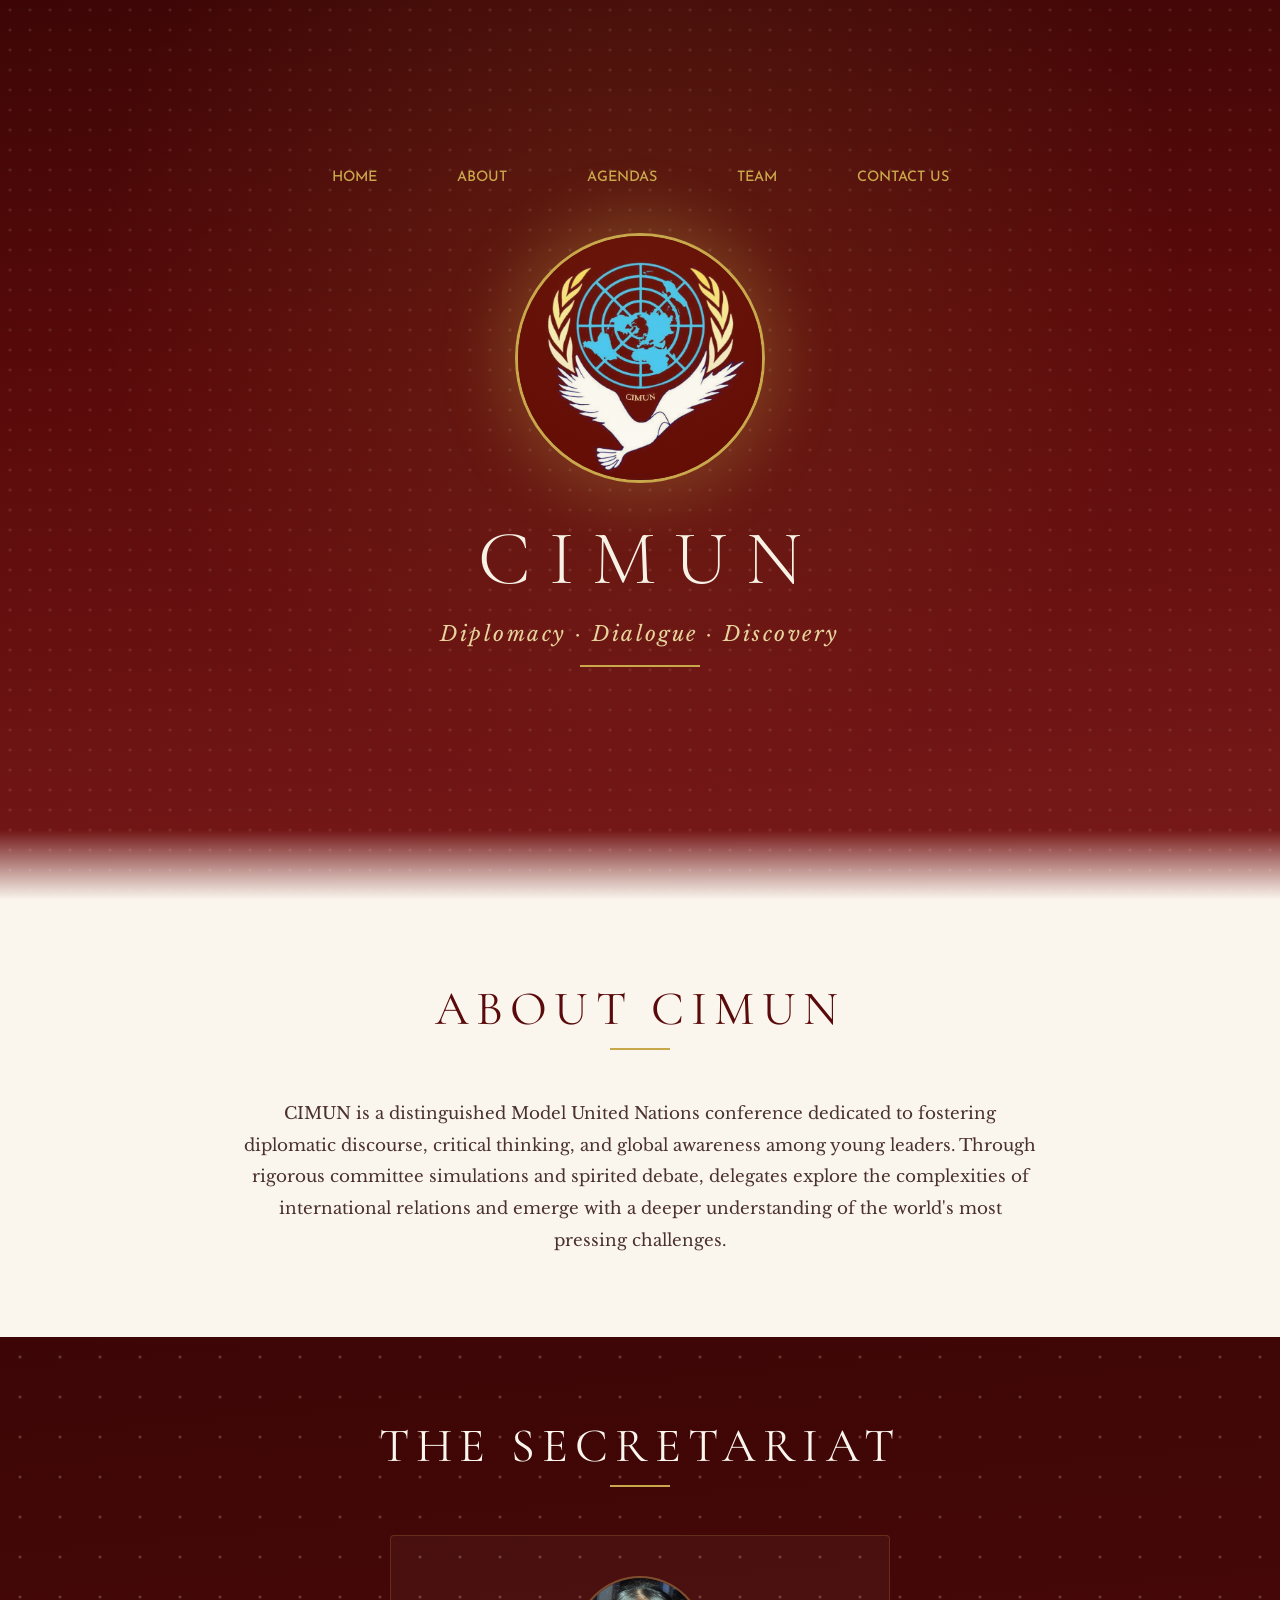
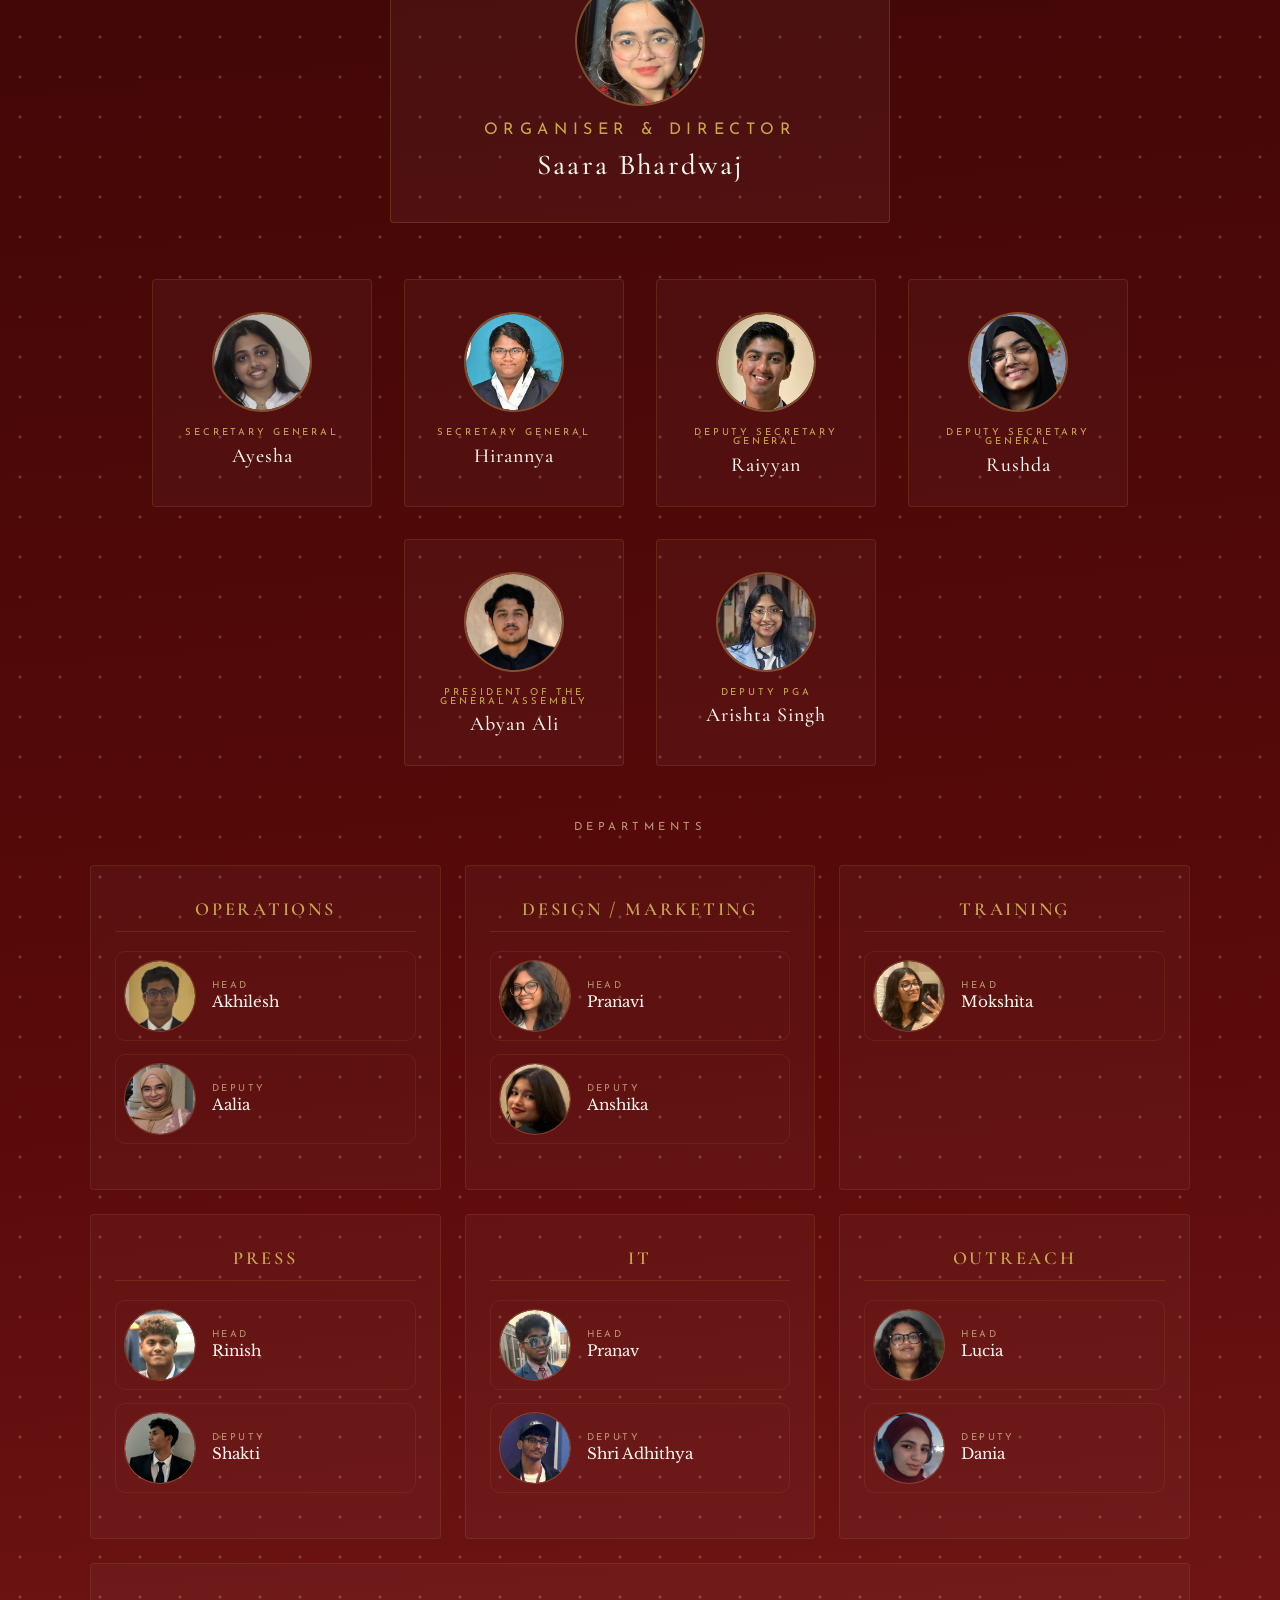
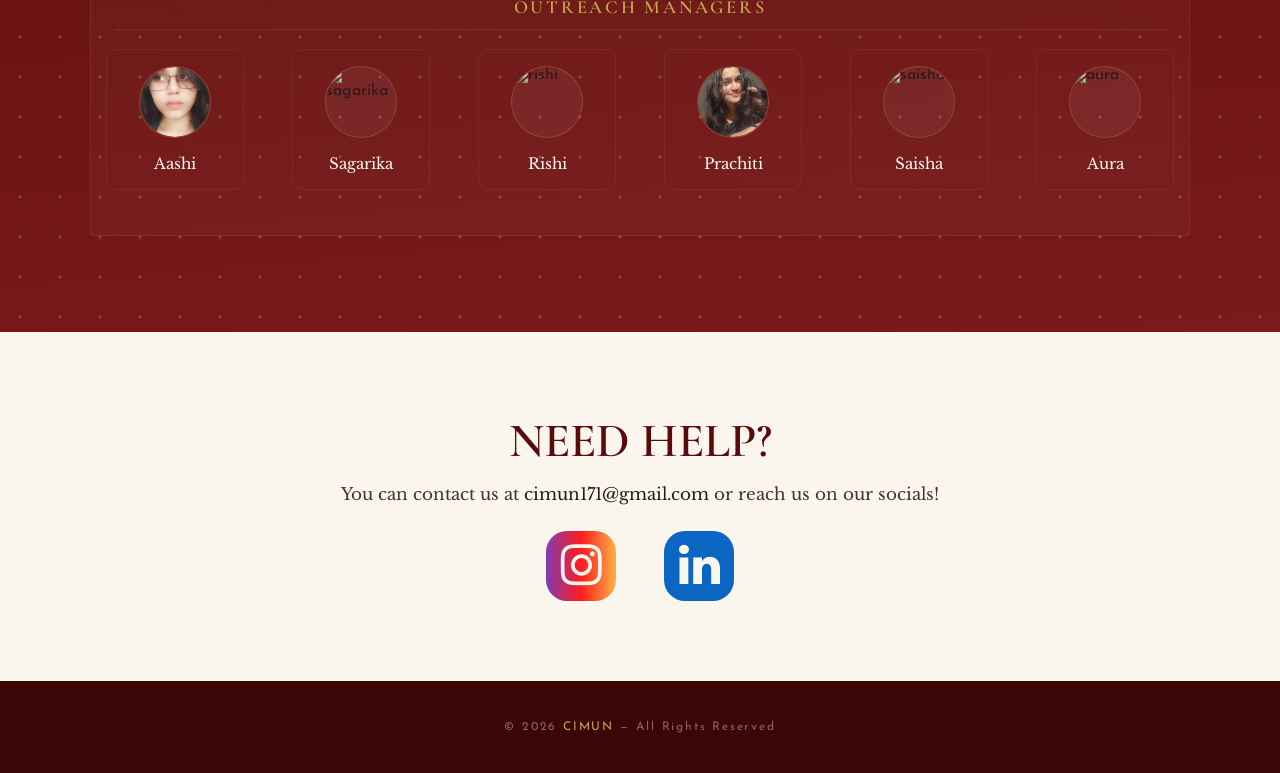
==== index.html @ ec28ca3c "Rename main.html to index.html" ====
<!DOCTYPE html>
<html lang="en">
<head>
<meta charset="UTF-8">
<meta name="viewport" content="width=device-width, initial-scale=1.0">
<title>CIMUN | Home</title>
<link href="https://fonts.googleapis.com/css2?family=Cormorant+Garamond:ital,wght@0,300;0,400;0,500;0,600;0,700;1,400&family=Libre+Baskerville:ital,wght@0,400;0,700;1,400&family=Josefin+Sans:wght@300;400;500;600&display=swap" rel="stylesheet">
<link rel="stylesheet" href="css/main.css">
<link rel="stylesheet" href="https://cdnjs.cloudflare.com/ajax/libs/font-awesome/4.7.0/css/font-awesome.min.css">
</head>

<body>

<script>
function openPopup(id) {
  document.getElementById(id).classList.add('show');
}

function closePopup(id) {
  document.getElementById(id).classList.remove('show');
}
</script>


<section class="hero" id="home">
<!-- ═══ NAVBAR ═══ -->
  <nav class="navbar">
    <ul>
      <li><a href="/main.html">Home</a></li>
      <li><a href="#about">About</a></li>
      <li><a href="/agendas.html">Agendas</a></li>
      <li><a href="#team">Team</a></li>
      <li><a href="#contact">Contact Us</a></li>
    </ul>
  </nav>

<!-- ═══ HERO ═══ -->

  <img class="hero-logo" src="images/logo.jpg" alt="CIMUN Logo">
  <h1>C I M U N</h1>
  <p class="hero-tagline">Diplomacy &middot; Dialogue &middot; Discovery</p>
  <div class="hero-divider"></div>
</section>

<!-- ═══ ABOUT ═══ -->
<section id="about">
  <h2 class="section-title">About CIMUN</h2>
  <div class="section-line"></div>
  <div class="about">
    <p>CIMUN is a distinguished Model United Nations conference dedicated to fostering diplomatic discourse, critical thinking, and global awareness among young leaders. Through rigorous committee simulations and spirited debate, delegates explore the complexities of international relations and emerge with a deeper understanding of the world's most pressing challenges.</p>
  </div>
</section>

<!-- ═══ TEAM ═══ -->
<section class="team-section" id="team">
  <h2 class="section-title">The Secretariat</h2>
  <div class="section-line" style="background:var(--gold)"></div>

  <!-- Director -->
  <div class="director-card" onclick="openPopup('Saara')">
    <div class="photo-frame">
      <img src="images/ocmem/saara.jpg" alt="Saara Bhardwaj">
    </div>
    <div class="role">Organiser &amp; Director</div>
    <div class="name">Saara Bhardwaj</div>
  </div>

  <div id="Saara" class="overlay">
    <div class="popup-card">
      <span class="close-btn" onclick="closePopup('Saara')">&times;</span>
      <div style="display: flex; flex-direction: row;">
        <img src="images/ocmem/saara.jpg" alt="Saara" style="height: 100px; width: 100px; border-radius: 20%; object-fit: cover; margin-bottom: 1rem;">
        <div style="margin-left: 1.5rem; display: flex; flex-direction: column; justify-content: center;">
          <h2 style="color: var(--gold); text-transform: uppercase;font-family:'Josefin Sans',sans-serif;;letter-spacing:.05em">
            Saara Bhardwaj
          </h2>
          <p style="color: var(--light-gold); text-transform: uppercase;font-size:.7rem">
            Organiser &amp; Director
          </p>
        </div>
      </div>
      <p style="padding-top: 10px; font-weight: 2px">
        Saara is a young & established leader passionate about bringing change. She voices this through debate, MUN & her social projects. She loves bringing together people for a common cause and is always happy to help. Check out her photography, another one of her vast array of interests at <a class="link" target="_blank" href="https://www.instagram.com/saarafterhours/">@saarafterhours</a>.
      </p>
    </div>
  </div>

  <!-- Executive Board -->
  <div class="exec-grid">
    <div class="exec-card" onclick="openPopup('Ayesha')">
      <div class="photo-frame">
        <img src="images/ocmem/ayesha.jpg" alt="Ayesha">
      </div>
      <div class="role">Secretary General</div>
      <div class="name">Ayesha</div>
    </div>

  <div id="Ayesha" class="overlay">
    <div class="popup-card">
      <span class="close-btn" onclick="closePopup('Ayesha')">&times;</span>
      <div style="display: flex; flex-direction: row;">
        <img src="images/ocmem/ayesha.jpg" alt="Ayesha" style="height: 100px; width: 100px; border-radius: 20%; object-fit: cover; margin-bottom: 1rem;">
        <div style="margin-left: 1.5rem; display: flex; flex-direction: column; justify-content: center;">
          <h2 style="color: var(--gold); text-transform: uppercase;font-family:'Josefin Sans',sans-serif;;letter-spacing:.05em">
            Ayesha
          </h2>
          <p style="color: var(--light-gold); text-transform: uppercase;font-size:.7rem">
            Secretary General
          </p>
        </div>
      </div>
      <p style="padding-top: 10px; font-weight: 2px">
        Ayesha is an avid debater and public speaker who enjoys advocating for causes and sparking meaningful conversations that lead to change.
      </p>
    </div>
  </div>


    <div class="exec-card" onclick="openPopup('Hirannya')">
      <div class="photo-frame">
        <img src="images/ocmem/Hiranya.jpg" alt="Hirannya">
      </div>
      <div class="role">Secretary General</div>
      <div class="name">Hirannya</div>
    </div>

    <div id="Hirannya" class="overlay">
      <div class="popup-card">
        <span class="close-btn" onclick="closePopup('Hirannya')">&times;</span>
        <div style="display: flex; flex-direction: row;">
          <img src="images/ocmem/hiranya.jpg" alt="Saara" style="height: 100px; width: 100px; border-radius: 20%; object-fit: cover; margin-bottom: 1rem;">
          <div style="margin-left: 1.5rem; display: flex; flex-direction: column; justify-content: center;">
            <h2 style="color: var(--gold); text-transform: uppercase;font-family:'Josefin Sans',sans-serif;;letter-spacing:.05em">
              Hirannya
            </h2>
            <p style="color: var(--light-gold); text-transform: uppercase;font-size:.7rem">
              Secretary General
            </p>
          </div>
        </div>
        <p style="padding-top: 10px; font-weight: 2px">
          "Manners maketh man" - Galahad, Kingsmen the Secret Service.
          Fan of movies,anime,drama,etc Favourite anime mob physco 100 and black clover . Intrested in health policy and criminology, passionate about debate and art. Follow my art journey <a class="link" target="_blank" href="https://www.instagram.com/kumaresanhirannya/">@kumaresanhirannya</a>.
        </p>
      </div>
    </div>



    <div class="exec-card" onclick="openPopup('Raiyyan')">
      <div class="photo-frame">
        <img src="images/ocmem/Raiyyan.jpg" alt="Raiyyan">
      </div>
      <div class="role">Deputy Secretary General</div>
      <div class="name">Raiyyan</div>
    </div>

    <div id="Raiyyan" class="overlay">
      <div class="popup-card">
        <span class="close-btn" onclick="closePopup('Raiyyan')">&times;</span>
        <div style="display: flex; flex-direction: row;">
          <img src="images/ocmem/raiyyan.jpg" alt="Raiyyan" style="height: 100px; width: 100px; border-radius: 20%; object-fit: cover; margin-bottom: 1rem;">
          <div style="margin-left: 1.5rem; display: flex; flex-direction: column; justify-content: center;">
            <h2 style="color: var(--gold); text-transform: uppercase;font-family:'Josefin Sans',sans-serif;;letter-spacing:.05em">
              Raiyyan
            </h2>
            <p style="color: var(--light-gold); text-transform: uppercase;font-size:.7rem">
              Deputy Secretary General
            </p>
          </div>
        </div>
        <p style="padding-top: 10px; font-weight: 2px">
          Hey, I’m Raiyyan! ​I’m serving as your DSG for this MUN. When I’m not fixing resolution drafts, I’m usually behind a lens or on the basketball court working on my game. Always down to debate who the real GOAT is &mdash; hit me up! Check out my photography at <a class="link" target="_blank" href="https://www.instagram.com/rxivvxn/">@rxivvxn</a>.
        </p>
      </div>
    </div>

    <div class="exec-card" onclick="openPopup('Rushda')">
      <div class="photo-frame">
        <img src="images/ocmem/rushda.jpg" alt="Rushda"> 
      </div>
      <div class="role">Deputy Secretary General</div>
      <div class="name">Rushda</div>
    </div>
    <div id="Rushda" class="overlay">
      <div class="popup-card">
        <span class="close-btn" onclick="closePopup('Rushda')">&times;</span>
        <div style="display: flex; flex-direction: row;">
          <img src="images/ocmem/rushda.jpg" alt="Raiyyan" style="height: 100px; width: 100px; border-radius: 20%; object-fit: cover; margin-bottom: 1rem;">
          <div style="margin-left: 1.5rem; display: flex; flex-direction: column; justify-content: center;">
            <h2 style="color: var(--gold); text-transform: uppercase;font-family:'Josefin Sans',sans-serif;;letter-spacing:.05em">
              Rushda
            </h2>
            <p style="color: var(--light-gold); text-transform: uppercase;font-size:.7rem">
              Deputy Secretary General
            </p>
          </div>
        </div>
        <p style="padding-top: 10px; font-weight: 2px">
          i like mun
        </p>
      </div>
    </div>

    <div class="exec-card" onclick="openPopup('Abyan')">
      <div class="photo-frame">
        <img src="images/ocmem/abyan.jpg" alt="Abyan Ali">
      </div>
      <div class="role">President of the General Assembly</div>
      <div class="name">Abyan Ali</div>
    </div>
    <div id="Abyan" class="overlay">
      <div class="popup-card">
        <span class="close-btn" onclick="closePopup('Abyan')">&times;</span>
        <div style="display: flex; flex-direction: row;">
          <img src="images/ocmem/abyan.jpg" alt="Raiyyan" style="height: 100px; width: 100px; border-radius: 20%; object-fit: cover; margin-bottom: 1rem;">
          <div style="margin-left: 1.5rem; display: flex; flex-direction: column; justify-content: center;">
            <h2 style="color: var(--gold); text-transform: uppercase;font-family:'Josefin Sans',sans-serif;;letter-spacing:.05em">
              Abyan
            </h2>
            <p style="color: var(--light-gold); text-transform: uppercase;font-size:.7rem">
              President of the General Assembly
            </p>
          </div>
        </div>
        <p style="padding-top: 10px; font-weight: 2px">
          i like mun
        </p>
      </div>
    </div>

    <div class="exec-card" onclick="openPopup('Arishta')">
      <div class="photo-frame">
        <img src="images/ocmem/Arishta.jpg" alt="Arishta Singh">
      </div>
      <div class="role">Deputy PGA</div>
      <div class="name">Arishta Singh</div>
    </div>
    <div id="Arishta" class="overlay">
      <div class="popup-card">
        <span class="close-btn" onclick="closePopup('Arishta')">&times;</span>
        <div class="header">
          <img class="img" src="images/ocmem/arishta.jpg" alt="Raiyyan">
          <div class="titles">
            <h2 class="name">Arishta Singh</h2>
            <p class="role">Deputy PGA</p>
          </div>
        </div>
        <p class="desc">I’m a simple and focused person who values family, consistency, and personal growth. I like maintaining a balance between responsibilities and things I enjoy.</p>
      </div>
    </div>
  </div>
  
  <!-- Departments -->
  <div class="dept-label">Departments</div>
  <div class="dept-grid">

    <!-- Operations -->
    <div class="dept-card">
      <div class="dept-name">Operations</div>

      <div class="member" onclick="openPopup('Akhilesh')">
        <div class="photo-frame-sm">
          <img src="images/ocmem/akhilesh.jpg" alt="Akhilesh">
        </div>
        <div class="member-info">
          <span class="m-role">Head</span>
          <span class="m-name">Akhilesh</span>
        </div>
      </div>
      <div id="Akhilesh" class="overlay">
        <div class="popup-card">
          <span class="close-btn" onclick="closePopup('Akhilesh')">&times;</span>
          <div class="header">
            <img class="img" src="images/ocmem/akhilesh.jpg" alt="Raiyyan">
            <div class="titles">
              <h2 class="name">Akhilesh</h2>
              <p class="role">Head of Operations</p>
            </div>
          </div>
          <p class="desc">Akhilesh enjoys spaces where ideas are exchanged openly and different perspectives come together. Through debate and MUN, he has developed a strong interest in global affairs, and thoughtful discussion. He spends much of his time reading, and writing.</p>
        </div>
      </div>




      <div class="member" onclick="openPopup('Aalia')">
        <div class="photo-frame-sm">
          <img src="images/ocmem/Aalia.jpg" alt="Aalia">
        </div>
        <div class="member-info">
          <span class="m-role">Deputy</span>
          <span class="m-name">Aalia</span>
        </div>
      </div>
      <div id="Aalia" class="overlay">
        <div class="popup-card">
          <span class="close-btn" onclick="closePopup('Aalia')">&times;</span>
          <div class="header">
            <img class="img" src="images/ocmem/aalia.jpg" alt="Aalia">
            <div class="titles">
              <h2 class="name">Aalia</h2>
              <p class="role">Deputy Head of Operations</p>
            </div>
          </div>
          <p class="desc">Aalia is a skilled public speaker and national debater. She loves meeting and talking to new people and is interested in storytelling. She aims to use her voice in support of marginalized communities, climate change, and animal welfare.</p>
        </div>
      </div>
    </div>

    <!-- Design / Marketing -->
    <div class="dept-card">
      <div class="dept-name">Design / Marketing</div>
      <div class="member" onclick="openPopup('Pranavi')">
        <div class="photo-frame-sm">
          <img src="images/ocmem/Pranavi.jpg" alt="Pranavi">
        </div>
        <div class="member-info">
          <span class="m-role">Head</span>
          <span class="m-name">Pranavi</span>
        </div>
      </div>
      <div id="Pranavi" class="overlay">
        <div class="popup-card">
          <span class="close-btn" onclick="closePopup('Pranavi')">&times;</span>
          <div class="header">
            <img class="img" src="images/ocmem/pranavi.jpg" alt="Aalia">
            <div class="titles">
              <h2 class="name">Pranavi</h2>
              <p class="role">Head of Design &amp; Marketing</p>
            </div>
          </div>
          <p class="desc">Hey! I'm Pranavi, I'm someone who enjoys being creative and trying new things. I like spending time reading, sketching and working on fun projects. I also love photography, especially wildlife photography :) I love taking part in events, and I constantly look for opportunities to grow and challenge myself! All my photos are at <a class="link" href="https://www.instagram.com/polaroids.prnviii" target="_blank">@polaroids.prnviii</a></p>
        </div>
      </div>

      <div class="member" onclick="openPopup('Anshika')">
        <div class="photo-frame-sm">
          <img src="images/ocmem/Anshika.jpg" alt="Anshika">
        </div>
        <div class="member-info">
          <span class="m-role">Deputy</span>
          <span class="m-name">Anshika</span>
        </div>
      </div>
      
      <div id="Anshika" class="overlay">
        <div class="popup-card">
          <span class="close-btn" onclick="closePopup('Anshika')">&times;</span>
          <div class="header">
            <img class="img" src="images/ocmem/Anshika.jpg" alt="Anshika">
            <div class="titles">
              <h2 class="name">Anshika</h2>
              <p class="role">Deputy of Design &amp; Marketing</p>
            </div>
          </div>
          <p class="desc">Hello there! I’m Anshika I enjoy exploring creativity through design, social media, and different creative projects. I’m always interested in experimenting with new ideas, especially when it comes to visual content and digital platforms. I like being involved in events and initiatives where I’m looking for opportunities to grow, take on challenges, and bring fresh ideas to the table!</p>
        </div>
      </div>
    </div>
  
    <!-- Training -->
    <div class="dept-card">
      <div class="dept-name">Training</div>
      <div class="member" onclick="openPopup('Mokshita')">
        <div class="photo-frame-sm">
          <img src="images/ocmem/Mokshita.jpg" alt="Mokshita">
        </div>
        <div class="member-info">
          <span class="m-role">Head</span>
          <span class="m-name">Mokshita</span>
        </div>
      </div>
      <div id="Mokshita" class="overlay">
        <div class="popup-card">
          <span class="close-btn" onclick="closePopup('Mokshita')">&times;</span>
          <div class="header">
            <img class="img" src="images/ocmem/Mokshita.jpg" alt="Mokshita">
            <div class="titles">
              <h2 class="name">Mokshita</h2>
              <p class="role">Head of Training</p>
            </div>
          </div>
          <p class="desc">Hello! I’m Mokshita, Head of Training. I’m passionate about shaping confident, capable delegates and turning potential into performance. From breaking down complex topics to building strong public speaking and debate skills, I focus on making training both impactful and engaging. I enjoy pushing boundaries, introducing fresh ideas, and creating an environment where everyone is challenged to grow and stand out. Always aiming higher for myself and my team.<p>
        </div>
      </div>
    </div>
    <!-- Press -->
    <div class="dept-card">
      <div class="dept-name">Press</div>
      <div class="member" onclick="openPopup('rinish')">
        <div class="photo-frame-sm">
          <img src="images/ocmem/Rinish.JPG" alt="Rinish">
        </div>
        <div class="member-info">
          <span class="m-role">Head</span>
          <span class="m-name">Rinish</span>
        </div>
      </div>
      <div id="rinish" class="overlay">
        <div class="popup-card">
          <span class="close-btn" onclick="closePopup('rinish')">&times;</span>
          <div class="header">
            <img class="img" src="images/ocmem/Rinish.JPG" alt="Mokshita">
            <div class="titles">
              <h2 class="name">Rinish</h2>
              <p class="role">Head of Press</p>
            </div>
          </div>
          <p class="desc">Rinish Kumaar leads the Press team at CIMUN 2026 with a strong vision for visual storytelling. With experience in photography and editing, he transforms events into compelling narratives. Instagram: @shotsbyrinish</a></p>
        </div>
      </div>
      <div class="member" onclick="openPopup('shakti')">
        <div class="photo-frame-sm">
          <img src="images/ocmem/shakti.jpg" alt="Shakti">
        </div>
        <div class="member-info">
          <span class="m-role">Deputy</span>
          <span class="m-name">Shakti</span>
        </div>
      </div>
      <div id="shakti" class="overlay">
        <div class="popup-card">
          <span class="close-btn" onclick="closePopup('shakti')">&times;</span>
          <div class="header">
            <img class="img" src="images/ocmem/shakti.jpg" alt="shakti">
            <div class="titles">
              <h2 class="name">Shakti</h2>
              <p class="role">Deputy Head of Press</p>
            </div>
          </div>
          <p class="desc">Shakthi serves as the Deputy Head of Press, bringing a creative and refined visual style. His passion for photography drives him to create impactful and engaging visuals and plays a key role in shaping the overall media presence of CIMUN. Instagram: @shakthivisuals</p>
        </div>
      </div>
    </div>

    <!-- IT -->
    <div class="dept-card">
      <div class="dept-name">IT</div>
      <div class="member" onclick="openPopup('pranav')">
        <div class="photo-frame-sm">
          <img src="images/ocmem/pranav.jpg" alt="Pranav">
        </div>
        <div class="member-info">
          <span class="m-role">Head</span>
          <span class="m-name">Pranav</span>
        </div>
      </div>
      <div id="pranav" class="overlay">
        <div class="popup-card">
          <span class="close-btn" onclick="closePopup('pranav')">&times;</span>
          <div class="header">
            <img class="img" src="images/ocmem/pranav.jpg" alt="pranav">
            <div class="titles">
              <h2 class="name">Pranav</h2>
              <p class="role">Head of IT</p>
            </div>
          </div>
          <p class="desc"></p>
        </div>
      </div>
      <div class="member" onclick="openPopup('shri')">
        <div class="photo-frame-sm">
          <img src="images/ocmem/shri.jpeg" alt="Shri Adhithya">
        </div>
        <div class="member-info">
          <span class="m-role">Deputy</span>
          <span class="m-name">Shri Adhithya</span>
        </div>
      </div>
      <div id="shri" class="overlay">
        <div class="popup-card">
          <span class="close-btn" onclick="closePopup('shri')">&times;</span>
          <div class="header">
            <img class="img" src="images/ocmem/shri.jpeg" alt="shri">
            <div class="titles">
              <h2 class="name">Shri Adhithya</h2>
              <p class="role">Deputy Head of IT</p>
            </div>
          </div>
          <p class="desc"></p>
        </div>
      </div>
    </div>

    <!-- Outreach -->
    <div class="dept-card">
      <div class="dept-name">Outreach</div>
      <div class="member" onclick="openPopup('lucia')">
        <div class="photo-frame-sm">
          <img src="images/ocmem/lucia.jpg" alt="Lucia">
        </div>
        <div class="member-info">
          <span class="m-role">Head</span>
          <span class="m-name">Lucia</span>
        </div>
      </div>
      <div id="lucia" class="overlay">
        <div class="popup-card">
          <span class="close-btn" onclick="closePopup('lucia')">&times;</span>
          <div class="header">
            <img class="img" src="images/ocmem/lucia.jpg" alt="lucia">
            <div class="titles">
              <h2 class="name">Lucia</h2>
              <p class="role">Head of Outreach</p>
            </div>
          </div>
          <p class="desc">Lucia is a driven and creative individual who’s always looking to make an impact. She expresses herself through writing, leadership roles, and collaborative projects, bringing both passion and purpose into everything she does. Actively involved in MUN and outreach initiatives, she is passionate about discussing global issues, representing ideas, and working towards meaningful change in her community. She loves bringing people together for a cause and is always ready to lend a helping hand. With a keen eye for creativity and storytelling, her wide range of interests reflects her unique perspective on the world. Follow her journey on Instagram @lucy._strz ✨</p>
        </div>
      </div>
      <div class="member" onclick="openPopup('dania')">
        <div class="photo-frame-sm">
          <img src="images/ocmem/dania.jpg" alt="Dania">
        </div>
        <div class="member-info">
          <span class="m-role">Deputy</span>
          <span class="m-name">Dania</span>
        </div>
      </div>
      <div id="dania" class="overlay">
        <div class="popup-card">
          <span class="close-btn" onclick="closePopup('dania')">&times;</span>
          <div class="header">
            <img class="img" src="images/ocmem/dania.jpg" alt="lucia">
            <div class="titles">
              <h2 class="name">Dania</h2>
              <p class="role">Deputy Head of Outreach</p>
            </div>
          </div>
          <p class="desc"></p>
        </div>
      </div>
    </div>

    <!-- Outreach Managers -->
    <div class="outreach">
      <div class="dept-name">Outreach Managers</div>
      <div class="managers">

      <div class="member" onclick="openPopup('aashi')">
        <div class="photo-frame-sm">
          <img src="images/out/aashi.jpg" alt="aashi">
        </div>
        <div class="member-info">
          <span class="m-name">Aashi</span>
        </div>
      </div>
      <div id="aashi" class="overlay">
        <div class="popup-card">
          <span class="close-btn" onclick="closePopup('aashi')">&times;</span>
          <div class="header">
            <img class="img" src="images/out/aashi.jpg" alt="aashi">
            <div class="titles">
              <h2 class="name">Aashi</h2>
              <p class="role">Outreach Manager</p>
            </div>
          </div>
          <p class="desc"></p>
        </div>
      </div>

      <div class="member" onclick="openPopup('sagarika')">
        <div class="photo-frame-sm">
          <img src="images/out/sagarika.jpg" alt="sagarika">
        </div>
        <div class="member-info">
          <span class="m-name">Sagarika</span>
        </div>
      </div>
      <div id="sagarika" class="overlay">
        <div class="popup-card">
          <span class="close-btn" onclick="closePopup('sagarika')">&times;</span>
          <div class="header">
            <img class="img" src="images/out/sagarika.jpg" alt="aashi">
            <div class="titles">
              <h2 class="name">Sagarika</h2>
              <p class="role">Outreach Manager</p>
            </div>
          </div>
          <p class="desc">Sagarika enjoys expressing herself through dance and this love for expression lead her to explore the world of MUNs and she aims to share it with others through her role.</p>
        </div>
      </div>

      <div class="member" onclick="openPopup('rishi')">
        <div class="photo-frame-sm">
          <img src="images/out/rishi.jpg" alt="rishi">
        </div>
        <div class="member-info">
          <span class="m-name">Rishi</span>
        </div>
      </div>
      <div id="rishi" class="overlay">
        <div class="popup-card">
          <span class="close-btn" onclick="closePopup('rishi')">&times;</span>
          <div class="header">
            <img class="img" src="images/out/rishi.jpg" alt="aashi">
            <div class="titles">
              <h2 class="name">rishi</h2>
              <p class="role">Outreach Manager</p>
            </div>
          </div>
          <p class="desc">Rishi Sharma is a motivated and engaged student with a strong interest in debate and global affairs, looking forward to participating in thoughtful discussions and contributing meaningfully to the committee.</p>
        </div>
      </div>

      <div class="member" onclick="openPopup('prachiti')">
        <div class="photo-frame-sm">
          <img src="images/out/prachiti.jpg" alt="prachiti">
        </div>
        <div class="member-info">
          <span class="m-name">Prachiti</span>
        </div>
      </div>
      <div id="prachiti" class="overlay">
        <div class="popup-card">
          <span class="close-btn" onclick="closePopup('prachiti')">&times;</span>
          <div class="header">
            <img class="img" src="images/out/prachiti.jpg" alt="prachiti">
            <div class="titles">
              <h2 class="name">prachiti</h2>
              <p class="role">Outreach Manager</p>
            </div>
          </div>
          <p class="desc">I'm Prachiti, currently studying in Sweden. I enjoy meeting new people and building meaningful connections, and I’m passionate about learning more about global issues and different perspectives around the world. Outside of that, I enjoy travelling to new places, exploring different cultures, and discovering new ideas through the people I meet.</p>
        </div>
      </div>

      <div class="member" onclick="openPopup('saisha')">
        <div class="photo-frame-sm">
          <img src="images/out/saisha.jpg" alt="saisha">
        </div>
        <div class="member-info">
          <span class="m-name">Saisha</span>
        </div>
      </div>
      <div id="saisha" class="overlay">
        <div class="popup-card">
          <span class="close-btn" onclick="closePopup('saisha')">&times;</span>
          <div class="header">
            <img class="img" src="images/out/saisha.jpg" alt="saisha">
            <div class="titles">
              <h2 class="name">Saisha</h2>
              <p class="role">Outreach Manager</p>
            </div>
          </div>
          <p class="desc">I’m Saisha Varma, a 16-year-old who enjoys exploring new ideas, meeting different people, and taking on leadership roles. I’m confident, adaptable, and always up for a challenge. 🫶✨</p>
        </div>
      </div>

      <div class="member" onclick="openPopup('aura')">
        <div class="photo-frame-sm">
          <img src="images/out/aura.jpg" alt="aura">
        </div>
        <div class="member-info">
          <span class="m-name">Aura</span>
        </div>
      </div>
        <div id="aura" class="overlay">
        <div class="popup-card">
          <span class="close-btn" onclick="closePopup('aura')">&times;</span>
          <div class="header">
            <img class="img" src="images/out/Aura.jpg" alt="Aura">
            <div class="titles">
              <h2 class="name">Aura</h2>
              <p class="role">Outreach Manager</p>
            </div>
          </div>
          <p class="desc">I’m Aura, a 16-year-old 12th grade student serving as an Outreach Manager in CIMUN. I focus on clear communication, staying organized, and building strong connections. I enjoy reading, which helps me think clearly and bring thoughtful ideas to my role.</p>
        </div>
      </div>

      </div>
    </div>
  </div>
</section>

<section id="contact">
  <h2 class="con-title">Need help?</h2>
  <div class="about">
    <p>You can contact us at <a class="link-contact">cimun171@gmail.com</a> or reach us on our socials!</p>
  </div>
  <div class="socials">
    <a href="#" class="fa fa-instagram fa-3x"></a>
    <a href="#" class="fa fa-linkedin fa-3x"></a>
  </div>
</section>

<!-- ═══ FOOTER ═══ -->
<footer>
  &copy; 2026 <span>CIMUN</span> &mdash; All Rights Reserved
</footer>

</body>
</html>
---- css/main.css ----
*,*::before,*::after{margin:0;padding:0;box-sizing:border-box}
:root{
--maroon:#5a0a0a;
--deep-maroon:#3d0606;
--gold:#c9a84c;
--light-gold:#e8d5a0;
--cream:#faf6ee;
--off-white:#f5f0e5;
--text-dark:#2a1a1a;
--text-light:#faf6ee;
}
html{scroll-behavior:smooth;font-size:16px}
body{
font-family:'Josefin Sans',sans-serif;
background:var(--cream);
color:var(--text-dark);
overflow-x:hidden;
}

/* ── NAVBAR ── */
.navbar {
position: relative;
top: 0;
left: 0;
padding-bottom: 3rem;
background: transparent;
z-index: 1000;
align-content: right;
}
.navbar ul {
display: flex;
list-style: none;
gap: 5rem;
align-items: center;
}
.navbar a {
color: var(--gold);
text-decoration: none;
font-weight: 500;
text-transform: uppercase;
font-size: 0.9rem;
}

.navbar a:hover {
color: var(--light-gold);

}

/* ── HERO ── */
.hero{
min-height:100vh;
display:flex;
flex-direction:column;
align-items:center;
justify-content:center;
background: radial-gradient(circle, rgba(255,255,255,0.1) 1px, transparent 2px), linear-gradient(175deg,var(--deep-maroon) 0%,var(--maroon) 40%,#7a1a1a 100%);
background-size: 20px 20px, auto;
position:relative;
text-align:center;
padding-top: 2rem;
padding-bottom: 6rem;
}
.hero::before{
content:'';position:absolute;inset:0;
background:radial-gradient(ellipse at 50% 30%,rgba(201,168,76,.12) 0%,transparent 60%);
pointer-events:none;
}
.hero::after{
content:'';
position:absolute;
bottom:0;
left:0;
right:0;
height:70px;
background:linear-gradient(to top,var(--cream),transparent);
pointer-events:none;
}

.hero-logo{
width:250px;height:250px;
border-radius:50%;
object-fit:cover;
border:3px solid var(--gold);
box-shadow:0 0 60px 15px rgba(201,168,76,.25);
animation:fadeUp .8s ease-out both;
}
.hero h1{
font-family:'Cormorant Garamond',serif;
font-weight:300;
font-size:clamp(2.8rem,6vw,5rem);
color:var(--text-light);
text-transform:uppercase;
margin-top:1.8rem;
animation:fadeUp 1s ease-out .2s both;
text-align: center;
}
.hero-tagline{
font-family:'Libre Baskerville',serif;
font-style:italic;font-weight:400;
font-size:clamp(1rem,2vw,1.3rem);
color:var(--light-gold);
margin-top:1rem;
margin-bottom: -0.6vh;
letter-spacing:.12em;
animation:fadeUp 1s ease-out .4s both;
}
.hero-divider{
width:120px;height:2px;
background:var(--gold);
margin:1.5rem auto 0;
animation:fadeUp 1s ease-out .6s both;
}

/* ── SECTIONS ── */
section{padding:5rem 1.5rem}
.section-title{
font-family:'Cormorant Garamond',serif;
font-weight:400;font-size:clamp(2rem,4vw,3rem);
text-align:center;
color:var(--maroon);
letter-spacing:.15em;
text-transform:uppercase;
margin-bottom:.6rem;
}
.section-line{
width:60px;height:2px;
background:var(--gold);
margin:0 auto 3rem;
}

/* ── ABOUT ── */
.about{max-width:800px;margin:0 auto;text-align:center}
.about p{
font-family:'Libre Baskerville',serif;
font-size:1.05rem;line-height:1.9;
color:#4a3030;
}

/* ── TEAM ── */
.team-section{
background: radial-gradient(circle, rgba(255,253,208,0.2) 1px, transparent 2px), linear-gradient(175deg,var(--deep-maroon),var(--maroon) 60%,#7a1a1a);
background-size: 40px 40px, auto;
padding:5rem 1.5rem 6rem;
}
.team-section .section-title{color:var(--text-light)}

/* ── PHOTO FRAMES ── */
.photo-frame{
width:110px;height:110px;
border-radius:50%;
border:2px solid rgba(201,168,76,.35);
background:rgba(255,255,255,.06);
display:flex;align-items:center;justify-content:center;
margin:0 auto 1rem;
overflow:hidden;
position:relative;
transition:border-color .3s;
}
.photo-frame:hover{border-color:var(--gold)}
.photo-frame img{
width:100%;height:100%;object-fit:cover;
border-radius:50%;
}
.photo-frame .initials{
font-family:'Cormorant Garamond',serif;
font-size:1.6rem;font-weight:600;
color:rgba(201,168,76,.4);
letter-spacing:.05em;
user-select:none;
}
.photo-frame-sm{
width:72px;height:72px;
border-radius:50%;
border:1.5px solid rgba(201,168,76,.25);
background:rgba(255,255,255,.05);
display:flex;align-items:center;justify-content:center;
overflow:hidden;
flex-shrink:0;
transition:border-color .3s;
}
.photo-frame-sm:hover{border-color:var(--gold)}
.photo-frame-sm img{
width:100%;height:100%;object-fit:cover;
border-radius:50%;
}
.photo-frame-sm .initials{
font-family:'Cormorant Garamond',serif;
font-size:1rem;font-weight:600;
color:rgba(201,168,76,.35);
letter-spacing:.05em;
user-select:none;
}

/* Director */
.director-card{
cursor: pointer;
max-width:500px;margin:0 auto 3.5rem;
text-align:center;
padding:2.5rem 2rem;
background:rgba(255,255,255,.04);
border:1px solid rgba(201,168,76,.2);
border-radius:4px;
}
.director-card .photo-frame{
width:130px;height:130px;
}
.director-card .photo-frame .initials{font-size:2rem}
.director-card .role{
font-family:'Josefin Sans',sans-serif;
font-size:1rem;letter-spacing:.35em;text-transform:uppercase;
color:var(--gold);margin-bottom:.6rem;
}
.director-card .name{
font-family:'Cormorant Garamond',serif;
font-size:1.8rem;font-weight:500;
color:var(--text-light);
letter-spacing:.08em;
}

/* Executive row */
.exec-grid{
display:flex;flex-wrap:wrap;justify-content:center;gap:2rem;
max-width:1000px;margin:0 auto 3.5rem;
}
.exec-card{
flex:1 1 180px;max-width:220px;
text-align:center;
padding:2rem 1.2rem 1.8rem;
background:rgba(255,255,255,.03);
border:1px solid rgba(201,168,76,.15);
border-radius:4px;
transition:border-color .3s,background .3s;
}
.exec-card:hover{
cursor: pointer;    
border-color:rgba(201,168,76,.3);
background:rgba(255,255,255,.05);
}
.exec-card .photo-frame{
width:100px;height:100px;
}
.exec-card .role{
font-size:.6rem;letter-spacing:.3em;text-transform:uppercase;
color:var(--gold);margin-bottom:.4rem;
}
.exec-card .name{
font-family:'Cormorant Garamond',serif;
font-size:1.25rem;font-weight:500;
color:var(--text-light);
letter-spacing:.05em;
}

/* Department grid */
.dept-label{
text-align:center;
font-family:'Josefin Sans',sans-serif;
font-size:.7rem;letter-spacing:.4em;text-transform:uppercase;
color:var(--light-gold);
margin-bottom:2rem;
opacity:.7;
}
.dept-grid{
display:grid;
grid-template-columns:repeat(auto-fit,minmax(300px,1fr));
gap:1.5rem;
max-width:1100px;margin:0 auto;
}
.dept-card{
background:rgba(255,255,255,.03);
border:1px solid rgba(201,168,76,.12);
border-radius:4px;
padding:2rem 1.5rem;
}
/* .dept-card:hover{
border-color:rgba(201,168,76,.35);
background:rgba(255,255,255,.06);
} */
.dept-card .dept-name{
font-family:'Cormorant Garamond',serif;
font-size:1.15rem;font-weight:600;
color:var(--gold);
letter-spacing:.15em;
text-transform:uppercase;
margin-bottom:1.2rem;
padding-bottom:.7rem;
border-bottom:1px solid rgba(201,168,76,.15);
text-align:center;
}
.dept-card .member{
cursor: pointer;
display:flex;align-items:center;
gap:1rem;
margin-bottom:.8rem;
border: 1px solid rgba(201,168,76,.1);
padding: .5rem;
border-radius: 10px;
transition:border-color .3s,background .3s;
}
.dept-card .member:hover{
border-color:rgba(201,168,76,.25);
background:rgba(255,255,255,.05);
}

.dept-card .member-info{
display:flex;flex-direction:column;
}
.dept-card .member .m-role{
font-size:.6rem;letter-spacing:.25em;text-transform:uppercase;
color:var(--light-gold);opacity:.65;
margin-bottom:.15rem;
}
.dept-card .member .m-name{
font-family:'Libre Baskerville',serif;
font-size:.95rem;
color:var(--text-light);
}

.outreach {
background:rgba(255,255,255,.03);
border:1px solid rgba(201,168,76,.12);
border-radius:4px;
padding:2rem 1.5rem;
width: 100%;
display: flex; flex-direction: column;
grid-row: 3;
grid-column: 1 / -1;
}
.outreach .dept-name{
align-self: top;
font-family:'Cormorant Garamond',serif;
font-size:1.15rem;font-weight:600;
color:var(--gold);
letter-spacing:.15em;
text-transform:uppercase;
margin-bottom:1.2rem;
padding-bottom:.7rem;
border-bottom:1px solid rgba(201,168,76,.15);
text-align:center;
}

.outreach .managers {
    display: flex;
    flex-direction: row;
    gap: 3rem;
    justify-content: center;
}
.outreach .member{
cursor: pointer;
display:flex;align-items:center;
flex-direction: column;
gap:1rem;
margin-bottom:.8rem;
border: 1px solid rgba(201,168,76,.1);
padding: 1rem 2rem;
border-radius: 10px;
transition:border-color .3s,background .3s;
}
.outreach .member:hover{
border-color:rgba(201,168,76,.25);
background:rgba(255,255,255,.05);
}

.outreach .member-info{
display:flex;flex-direction:column;
}
.outreach .member .m-role{
font-size:.6rem;letter-spacing:.25em;text-transform:uppercase;
color:var(--light-gold);opacity:.65;
margin-bottom:.15rem;
}
.outreach .member .m-name{
font-family:'Libre Baskerville',serif;
font-size:.95rem;
color:var(--text-light);
}



/* ── FOOTER ── */
footer{
text-align:center;
padding:2.5rem 1.5rem;
background:var(--deep-maroon);
color:rgba(250,246,238,.4);
font-size:.75rem;letter-spacing:.15em;
}
footer span{color:var(--gold)}

/* ── RESPONSIVE ── */
@media(max-width:600px){
.hero-logo{width:140px;height:140px}
.dept-grid{grid-template-columns:1fr}
.exec-card{flex:1 1 140px;max-width:160px;padding:1.5rem 1rem}
.exec-card .photo-frame{width:80px;height:80px}
.exec-card .name{font-size:1.05rem}
}

/* infocard */

.overlay {
/* Layout remains the same */
display: flex; 
position: fixed;
top: 0;
left: 0;
width: 100%;
height: 100%;
background-color: rgba(0, 0, 0, 0.7);
justify-content: center;
align-items: center;
z-index: 1000;

/* Animation properties */
opacity: 0;
visibility: hidden;
transition: opacity 0.4s ease, visibility 0.4s ease;
}

/* This class will be added via JavaScript */
.overlay.show {
opacity: 1;
visibility: visible;
}

/* Optional: Make the card "pop" up slightly as it fades in */
.popup-card {
width: 30rem;
background: var(--maroon);
color: var(--cream);
margin: auto;
padding: 30px;
border-radius: 15px;
border: 2px solid var(--gold);
transform: scale(0.8); /* Start slightly smaller */
transition: transform 0.4s ease;
}

.popup-card .header {
display: flex; flex-direction: row;
}

.popup-card .header .img {
height: 100px; width: 100px; border-radius: 20%; object-fit: cover; margin-bottom: 1rem;
}

.popup-card .header .titles {
margin-left: 1.5rem; display: flex; flex-direction: column; justify-content: center;
}

.popup-card .header .name {
color: var(--gold); text-transform: uppercase;font-family:'Josefin Sans',sans-serif;;letter-spacing:.05em
}

.popup-card .header .role {
color: var(--light-gold); text-transform: uppercase;font-size:.7rem
}

.popup-card .desc {
padding-top: 10px; font-weight: 2px

}

.overlay.show .popup-card {
transform: scale(1); /* Grow to normal size */
}

.close-btn {
position: absolute;
top: 10px;
right: 20px;
font-size: 25px;
cursor: pointer;
}

.link {
color: var(--cream);
}

.link:hover {
color: var(--light-gold);
}

.link-contact {
color: var(--text-dark);
}

.link-contact:hover {
color: var(--gold);
}

.contact{max-width:800px;margin:0 auto;text-align:center}

.con-title{
font-family:'Cormorant Garamond',serif;
font-weight:600;font-size:clamp(2rem,4vw,3rem);
text-align:center;
color:var(--maroon);
text-transform:uppercase;
margin-bottom:.6rem;
}

.socials {
    display: flex;
    flex-direction: row;
    justify-content: center;
    gap: 3rem;
    padding-top: 20px;
}

.fa {
  padding: 10px;
  font-size: 30px;
  width: 70px;
  height: 70px;
  text-align: center;
  text-decoration: none;
  border-radius: 30%;
  color: var(--cream);
}

.fa:hover {
  opacity: 0.7;
}

.fa-instagram{
background: #833ab4;
background: linear-gradient(
    to right,
    #833ab4,#fd1d1d,#fcb045
  );
}

.fa-linkedin{
    background: #0a66c2;
}
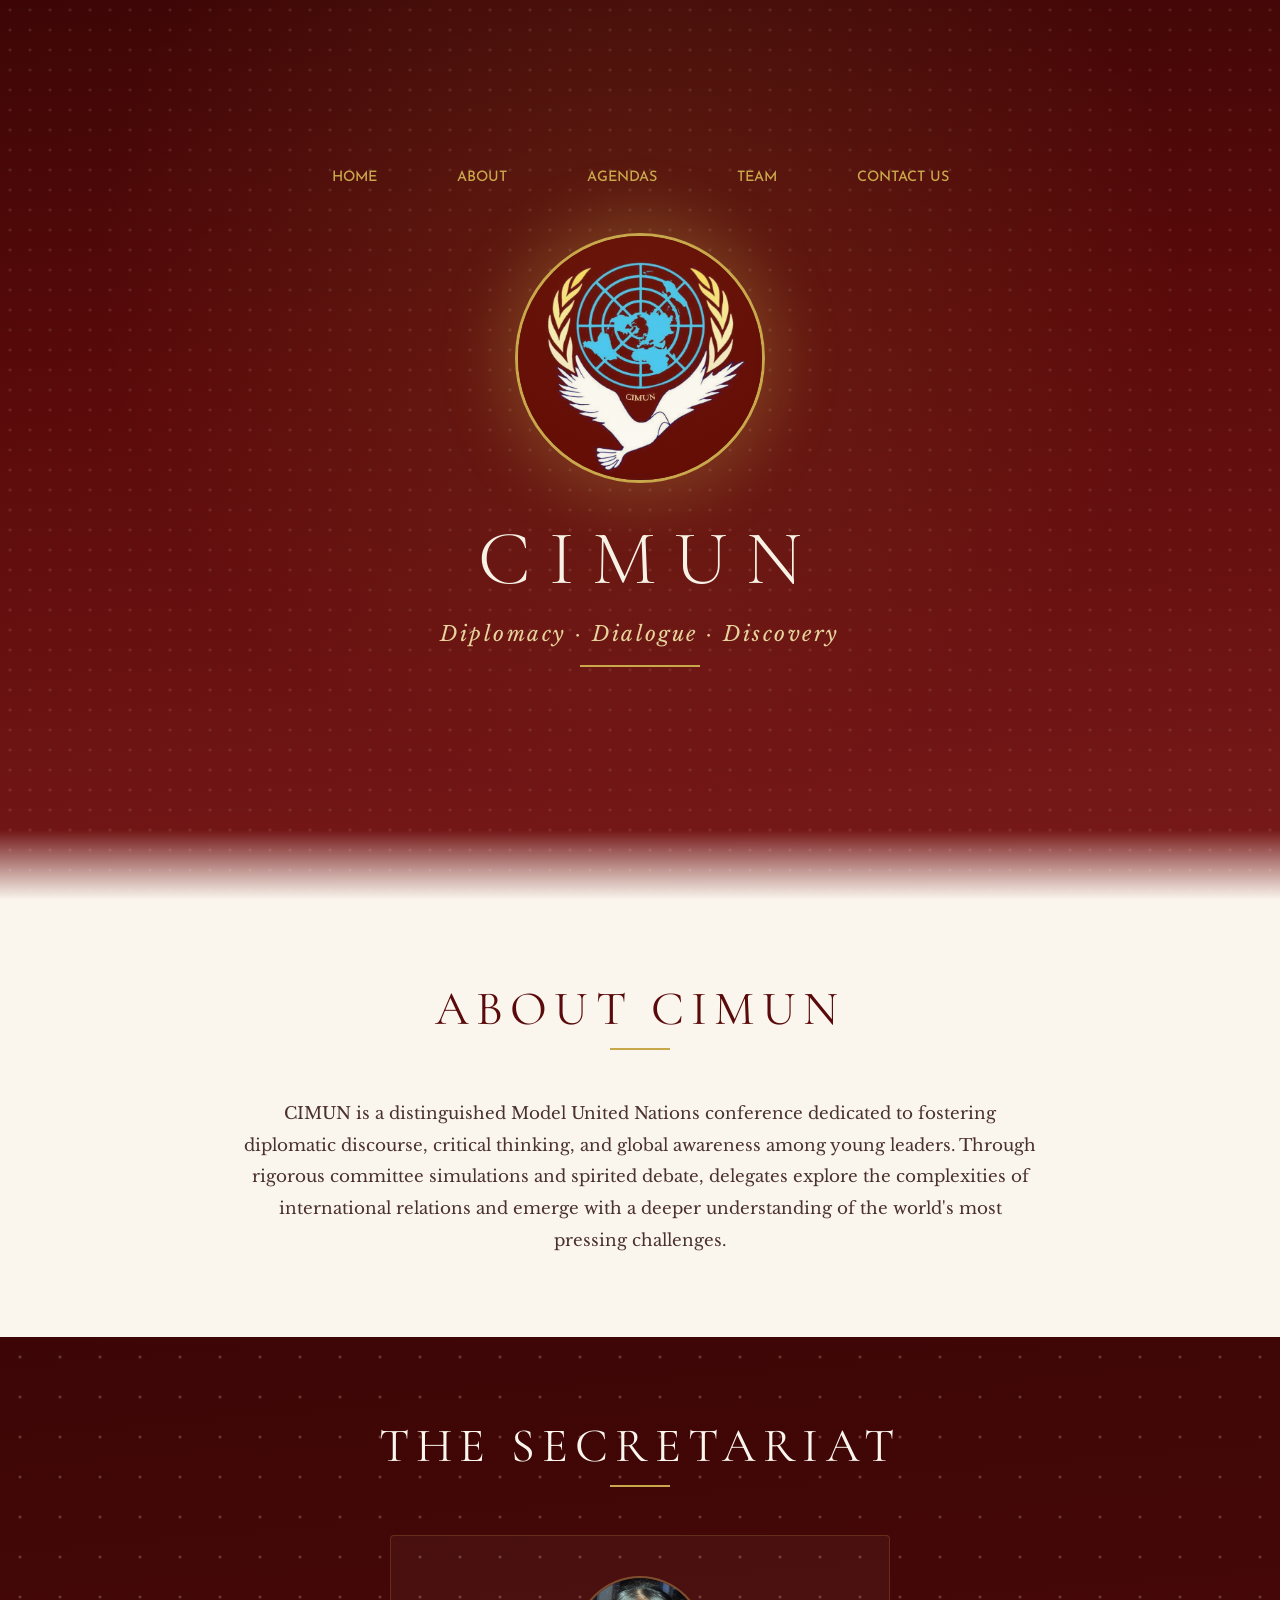
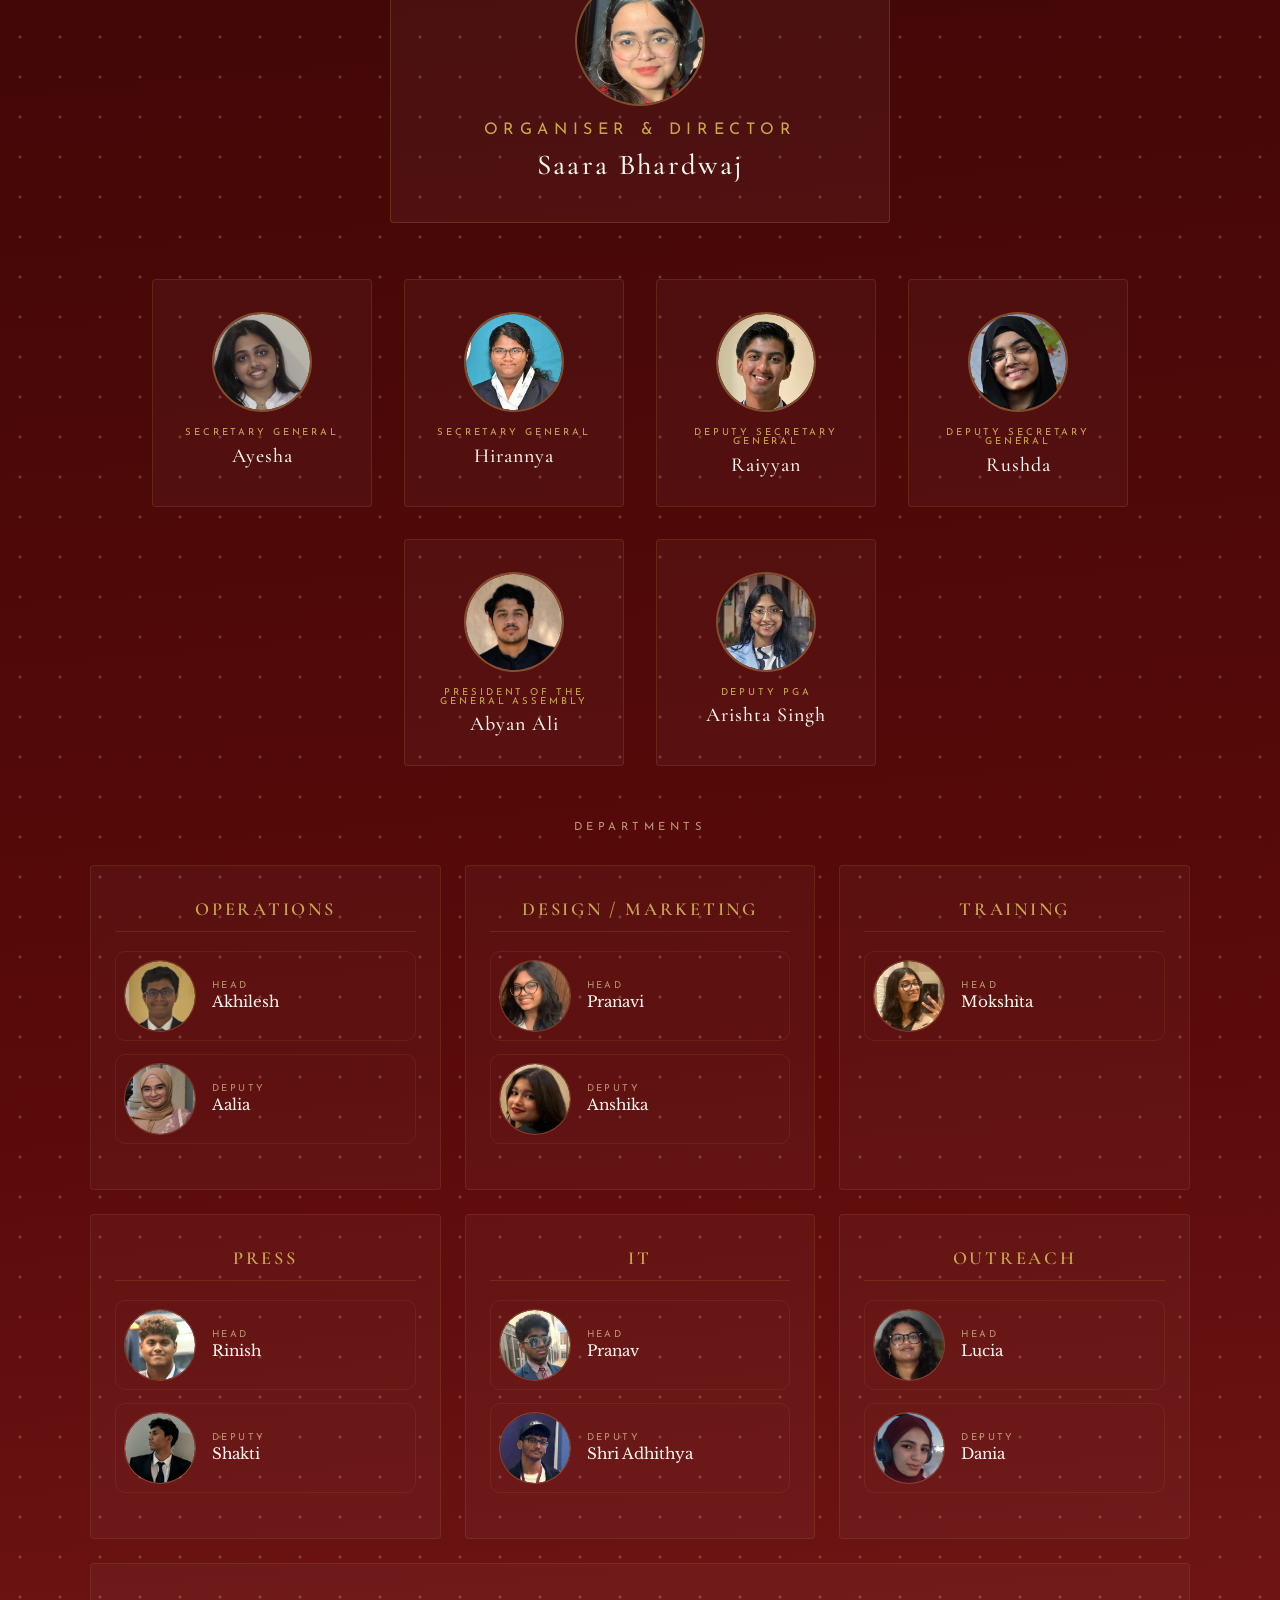
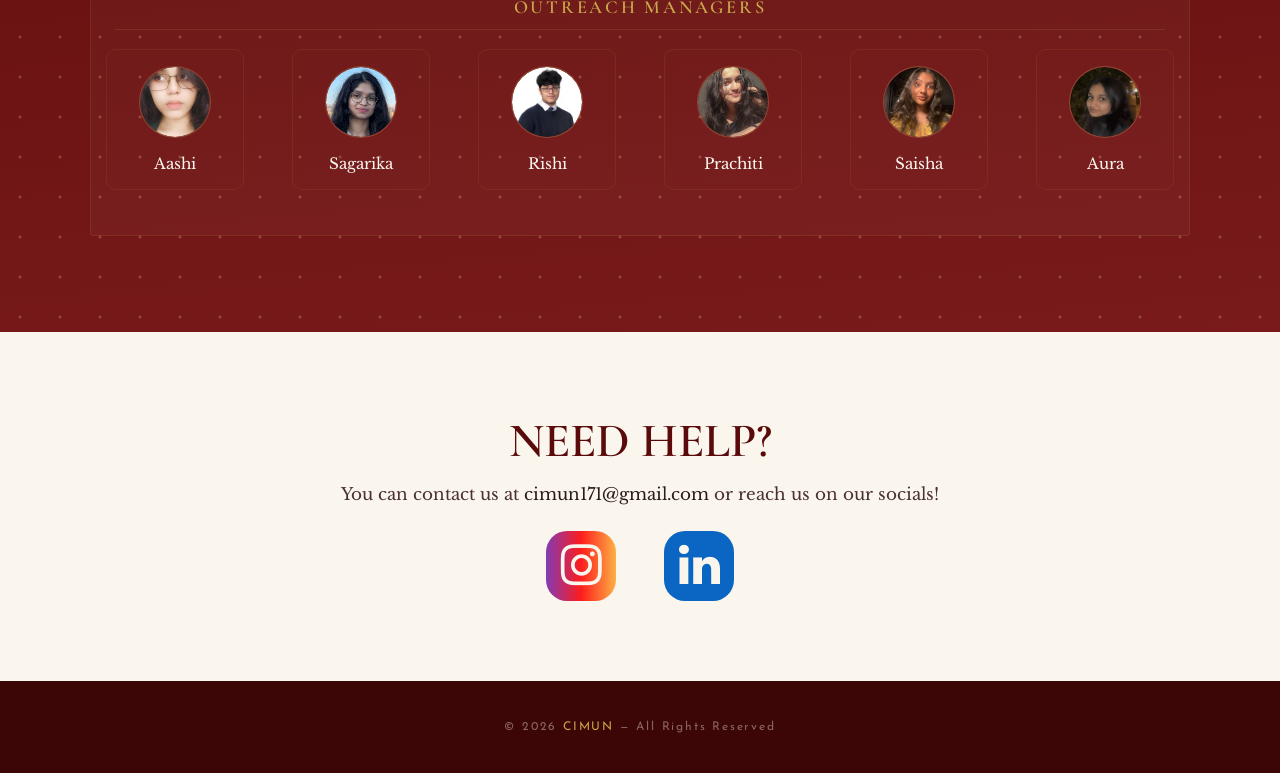
==== commit 8b3275cf: "photos" ====
--- a/index.html
+++ b/index.html
@@ -26,7 +26,7 @@
 <!-- ═══ NAVBAR ═══ -->
   <nav class="navbar">
     <ul>
-      <li><a href="/main.html">Home</a></li>
+      <li><a href="/index.html">Home</a></li>
       <li><a href="#about">About</a></li>
       <li><a href="/agendas.html">Agendas</a></li>
       <li><a href="#team">Team</a></li>
@@ -128,7 +128,7 @@
       <div class="popup-card">
         <span class="close-btn" onclick="closePopup('Hirannya')">&times;</span>
         <div style="display: flex; flex-direction: row;">
-          <img src="images/ocmem/hiranya.jpg" alt="Saara" style="height: 100px; width: 100px; border-radius: 20%; object-fit: cover; margin-bottom: 1rem;">
+          <img src="images/ocmem/Hiranya.jpg" alt="Saara" style="height: 100px; width: 100px; border-radius: 20%; object-fit: cover; margin-bottom: 1rem;">
           <div style="margin-left: 1.5rem; display: flex; flex-direction: column; justify-content: center;">
             <h2 style="color: var(--gold); text-transform: uppercase;font-family:'Josefin Sans',sans-serif;;letter-spacing:.05em">
               Hirannya
@@ -159,7 +159,7 @@
       <div class="popup-card">
         <span class="close-btn" onclick="closePopup('Raiyyan')">&times;</span>
         <div style="display: flex; flex-direction: row;">
-          <img src="images/ocmem/raiyyan.jpg" alt="Raiyyan" style="height: 100px; width: 100px; border-radius: 20%; object-fit: cover; margin-bottom: 1rem;">
+          <img src="images/ocmem/Raiyyan.jpg" alt="Raiyyan" style="height: 100px; width: 100px; border-radius: 20%; object-fit: cover; margin-bottom: 1rem;">
           <div style="margin-left: 1.5rem; display: flex; flex-direction: column; justify-content: center;">
             <h2 style="color: var(--gold); text-transform: uppercase;font-family:'Josefin Sans',sans-serif;;letter-spacing:.05em">
               Raiyyan
@@ -224,7 +224,7 @@
           </div>
         </div>
         <p style="padding-top: 10px; font-weight: 2px">
-          i like mun
+          Hi there, I'm Abyan. I am committed to continuous learning, personal development, and achieving excellence in all areas I pursue. I have always been fascinated by how things work and how innovation shapes the world around us. I love being involved in co-corricular activities and contribute maximum in all areas.
         </p>
       </div>
     </div>
@@ -240,7 +240,7 @@
       <div class="popup-card">
         <span class="close-btn" onclick="closePopup('Arishta')">&times;</span>
         <div class="header">
-          <img class="img" src="images/ocmem/arishta.jpg" alt="Raiyyan">
+          <img class="img" src="images/ocmem/Arishta.jpg" alt="Raiyyan">
           <div class="titles">
             <h2 class="name">Arishta Singh</h2>
             <p class="role">Deputy PGA</p>
@@ -298,7 +298,7 @@
         <div class="popup-card">
           <span class="close-btn" onclick="closePopup('Aalia')">&times;</span>
           <div class="header">
-            <img class="img" src="images/ocmem/aalia.jpg" alt="Aalia">
+            <img class="img" src="images/ocmem/Aalia.jpg" alt="Aalia">
             <div class="titles">
               <h2 class="name">Aalia</h2>
               <p class="role">Deputy Head of Operations</p>
@@ -325,7 +325,7 @@
         <div class="popup-card">
           <span class="close-btn" onclick="closePopup('Pranavi')">&times;</span>
           <div class="header">
-            <img class="img" src="images/ocmem/pranavi.jpg" alt="Aalia">
+            <img class="img" src="images/ocmem/Pranavi.jpg" alt="Aalia">
             <div class="titles">
               <h2 class="name">Pranavi</h2>
               <p class="role">Head of Design &amp; Marketing</p>
@@ -355,7 +355,7 @@
               <p class="role">Deputy of Design &amp; Marketing</p>
             </div>
           </div>
-          <p class="desc">Hello there! I’m Anshika I enjoy exploring creativity through design, social media, and different creative projects. I’m always interested in experimenting with new ideas, especially when it comes to visual content and digital platforms. I like being involved in events and initiatives where I’m looking for opportunities to grow, take on challenges, and bring fresh ideas to the table!</p>
+          <p class="desc">Hello there! I’m Anshika I enjoy exploring creativity through design, social media, and different creative projects. I’m always interested in experimenting with new ideas, especially when it comes to visual content and digital platforms. I like being involved in events and initiatives where I’m looking for opportunities to grow, take on challenges, and bring fresh ideas to the table! Check out my photography at <a  class="link" href="https://www.instagram.com/_axsh1ka.pixels_" target="_blank">@_axsh1ka.pixels_</a></p>
         </div>
       </div>
     </div>
@@ -408,7 +408,7 @@
               <p class="role">Head of Press</p>
             </div>
           </div>
-          <p class="desc">Rinish Kumaar leads the Press team at CIMUN 2026 with a strong vision for visual storytelling. With experience in photography and editing, he transforms events into compelling narratives. Instagram: @shotsbyrinish</a></p>
+          <p class="desc">Rinish Kumaar leads the Press team at CIMUN 2026 with a strong vision for visual storytelling. With experience in photography and editing, he transforms events into compelling narratives. Instagram: <a class="link" href="https://www.instagram.com/shotsbyrinish" target="_blank">@shotsbyrinish</a></p>
         </div>
       </div>
       <div class="member" onclick="openPopup('shakti')">
@@ -430,7 +430,7 @@
               <p class="role">Deputy Head of Press</p>
             </div>
           </div>
-          <p class="desc">Shakthi serves as the Deputy Head of Press, bringing a creative and refined visual style. His passion for photography drives him to create impactful and engaging visuals and plays a key role in shaping the overall media presence of CIMUN. Instagram: @shakthivisuals</p>
+          <p class="desc">Shakthi serves as the Deputy Head of Press, bringing a creative and refined visual style. His passion for photography drives him to create impactful and engaging visuals and plays a key role in shaping the overall media presence of CIMUN. Instagram: <a  class="link" href="https://www.instagram.com/shakthivisuals" target="_blank">@shakthivisuals</a>a></p>
         </div>
       </div>
     </div>
@@ -479,7 +479,7 @@
               <p class="role">Deputy Head of IT</p>
             </div>
           </div>
-          <p class="desc"></p>
+          <p class="desc">Your local IT support</p>
         </div>
       </div>
     </div>
@@ -528,7 +528,7 @@
               <p class="role">Deputy Head of Outreach</p>
             </div>
           </div>
-          <p class="desc"></p>
+          <p class="desc">Hello everyone, my name is Dania, and I'm a 17 y.o. Jordanian student, and I'm the deputy head of outreach in CIMUN. I can speak Arabic, English, French, and Japanese, so as concluded one of my biggest hobbies is learning new languages, and i also love skate boarding and listening to radiohead 24/7</p>
         </div>
       </div>
     </div>
@@ -562,7 +562,7 @@
 
       <div class="member" onclick="openPopup('sagarika')">
         <div class="photo-frame-sm">
-          <img src="images/out/sagarika.jpg" alt="sagarika">
+          <img src="images/out/Sagarika.jpg" alt="sagarika">
         </div>
         <div class="member-info">
           <span class="m-name">Sagarika</span>
@@ -572,7 +572,7 @@
         <div class="popup-card">
           <span class="close-btn" onclick="closePopup('sagarika')">&times;</span>
           <div class="header">
-            <img class="img" src="images/out/sagarika.jpg" alt="aashi">
+            <img class="img" src="images/out/Sagarika.jpg" alt="aashi">
             <div class="titles">
               <h2 class="name">Sagarika</h2>
               <p class="role">Outreach Manager</p>
@@ -584,7 +584,7 @@
 
       <div class="member" onclick="openPopup('rishi')">
         <div class="photo-frame-sm">
-          <img src="images/out/rishi.jpg" alt="rishi">
+          <img src="images/out/Rishi.jpg" alt="rishi">
         </div>
         <div class="member-info">
           <span class="m-name">Rishi</span>
@@ -594,7 +594,7 @@
         <div class="popup-card">
           <span class="close-btn" onclick="closePopup('rishi')">&times;</span>
           <div class="header">
-            <img class="img" src="images/out/rishi.jpg" alt="aashi">
+            <img class="img" src="images/out/Rishi.jpg" alt="aashi">
             <div class="titles">
               <h2 class="name">rishi</h2>
               <p class="role">Outreach Manager</p>
@@ -628,7 +628,7 @@
 
       <div class="member" onclick="openPopup('saisha')">
         <div class="photo-frame-sm">
-          <img src="images/out/saisha.jpg" alt="saisha">
+          <img src="images/out/Saisha.jpg" alt="saisha">
         </div>
         <div class="member-info">
           <span class="m-name">Saisha</span>
@@ -638,7 +638,7 @@
         <div class="popup-card">
           <span class="close-btn" onclick="closePopup('saisha')">&times;</span>
           <div class="header">
-            <img class="img" src="images/out/saisha.jpg" alt="saisha">
+            <img class="img" src="images/out/Saisha.jpg" alt="saisha">
             <div class="titles">
               <h2 class="name">Saisha</h2>
               <p class="role">Outreach Manager</p>
@@ -650,7 +650,7 @@
 
       <div class="member" onclick="openPopup('aura')">
         <div class="photo-frame-sm">
-          <img src="images/out/aura.jpg" alt="aura">
+          <img src="images/out/Aura.jpg" alt="aura">
         </div>
         <div class="member-info">
           <span class="m-name">Aura</span>
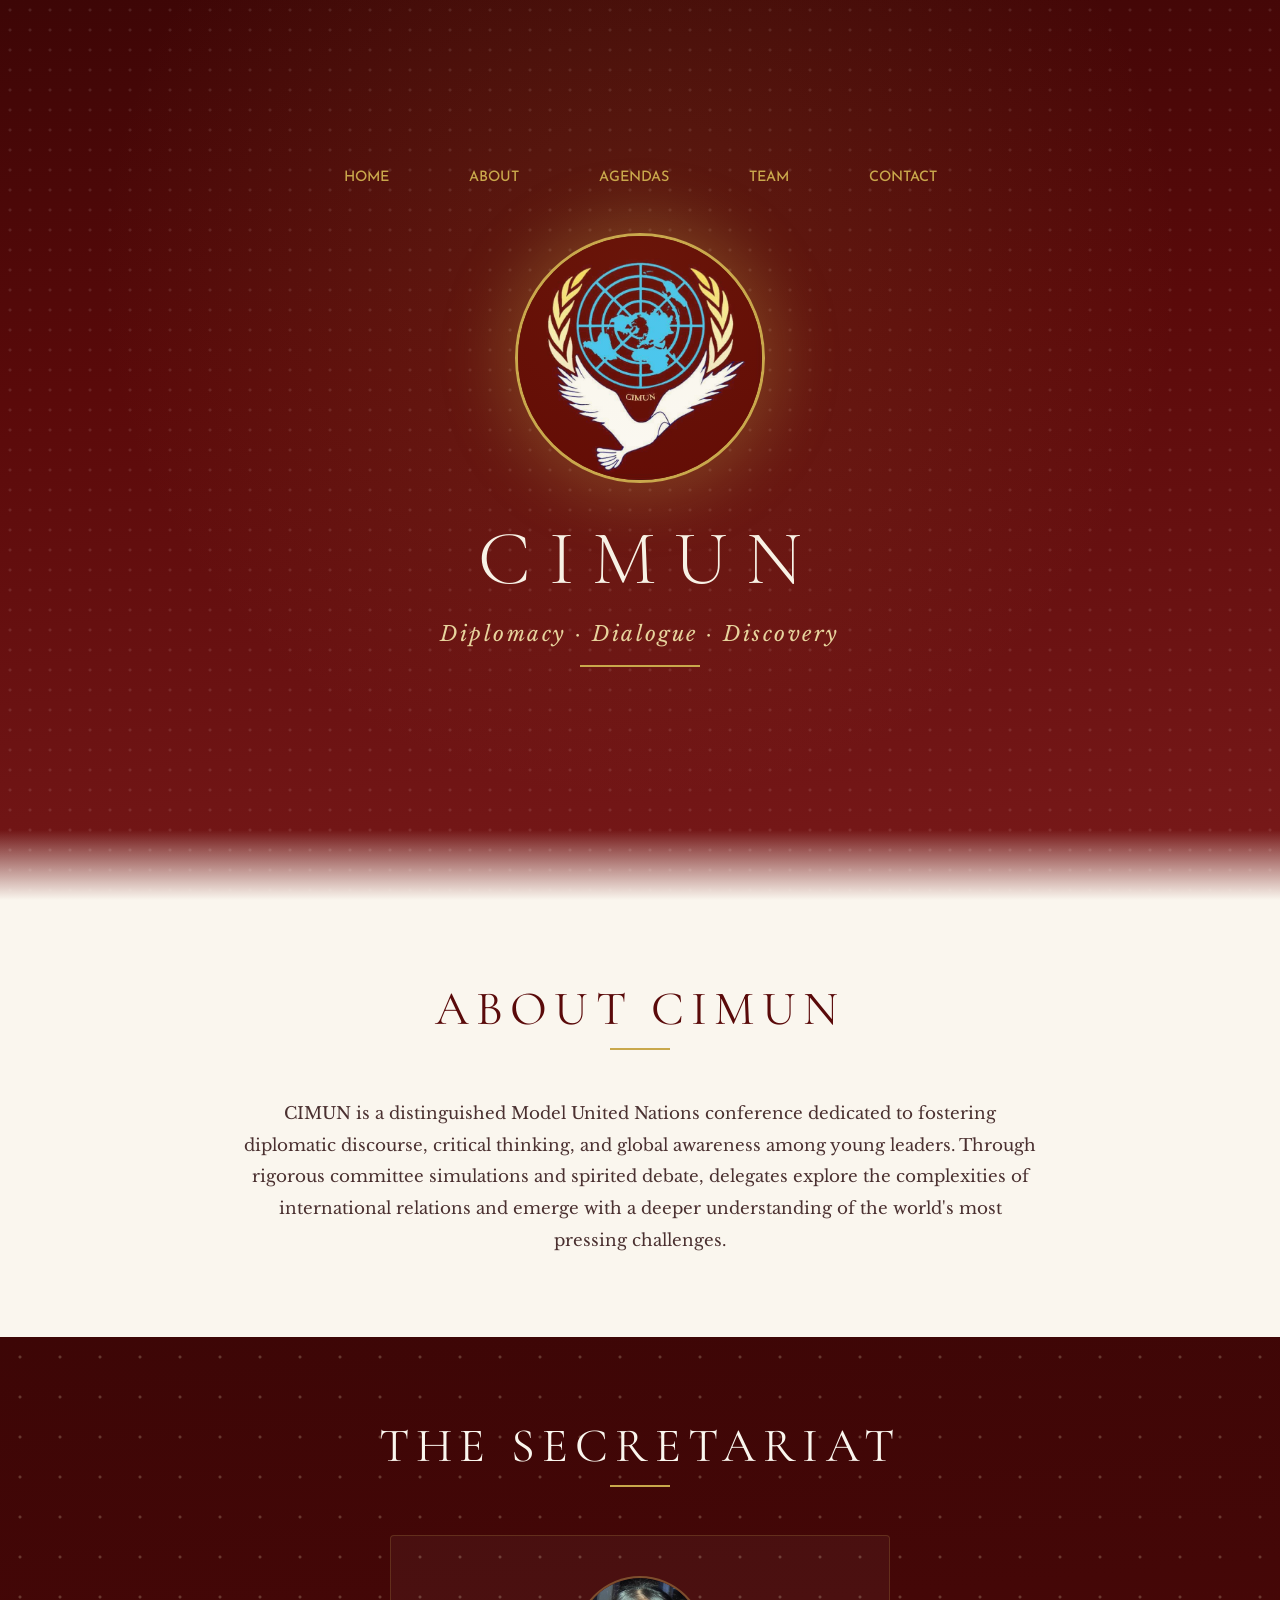
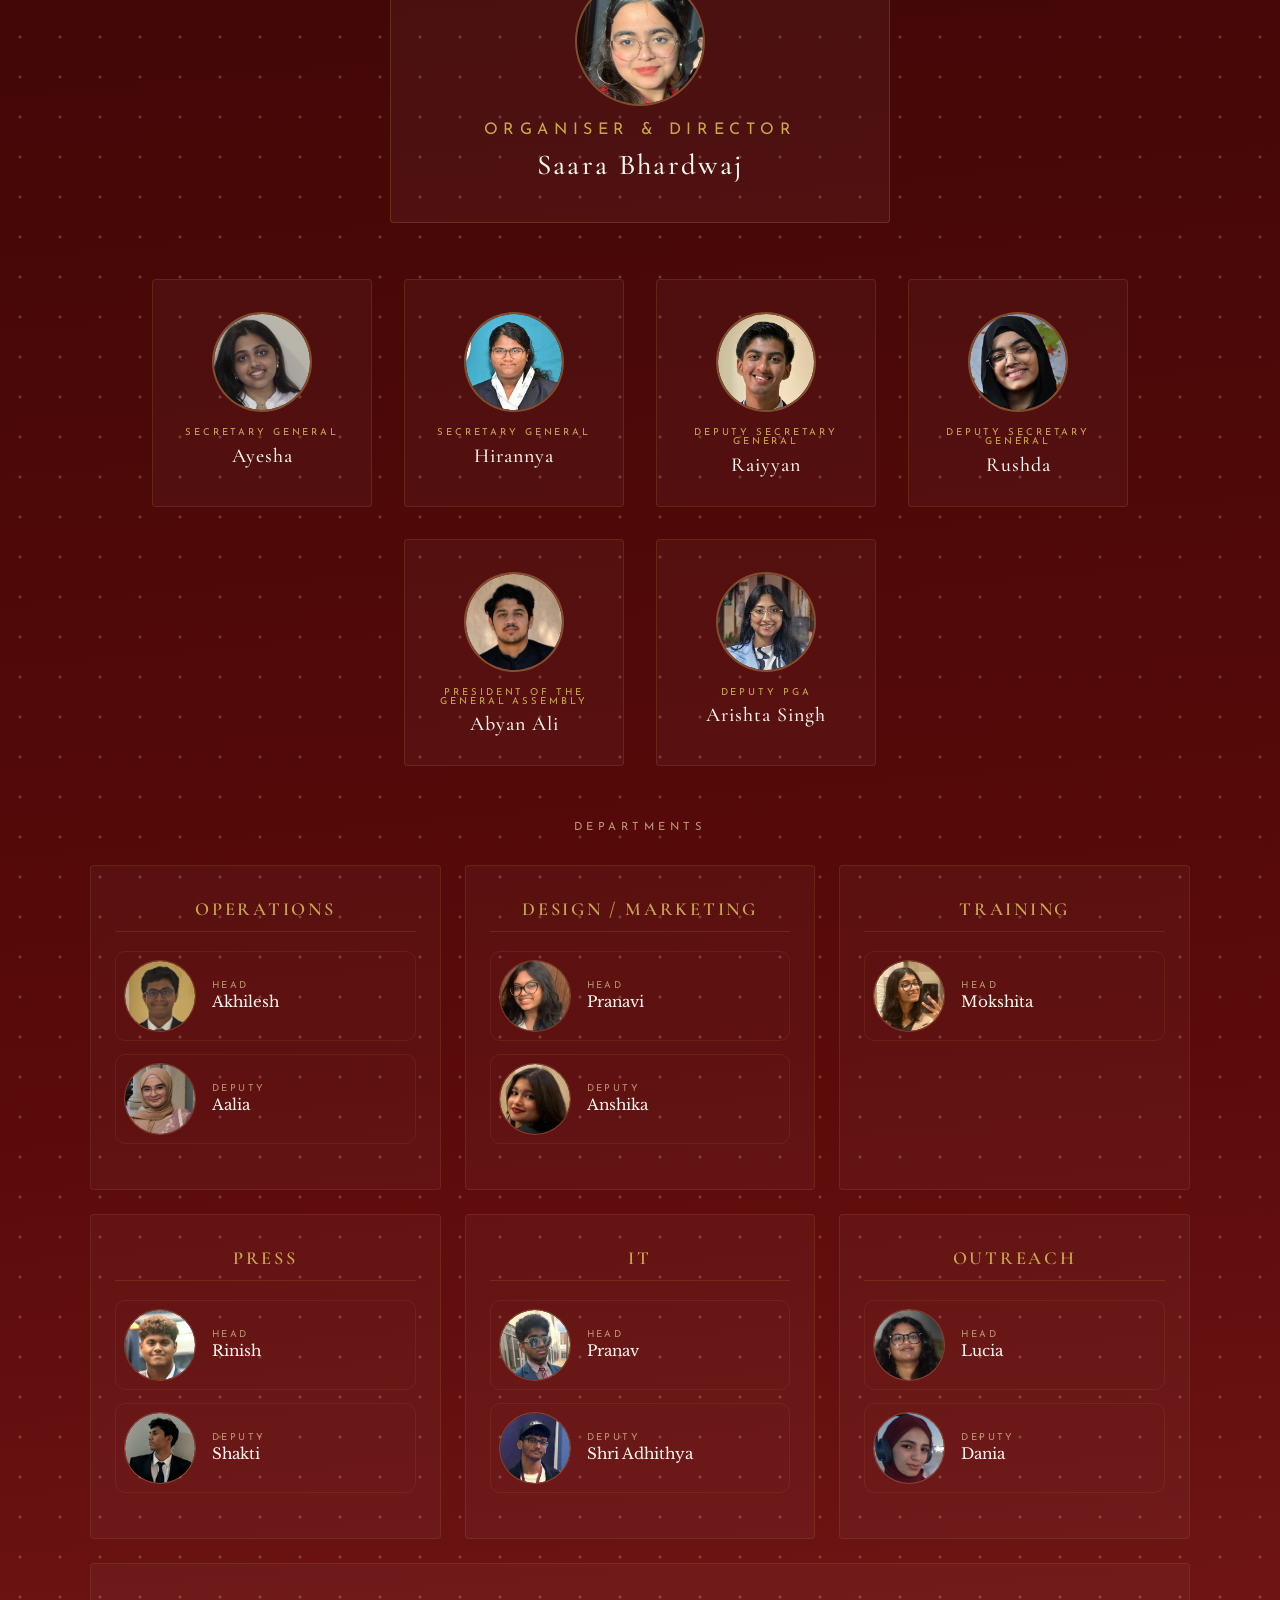
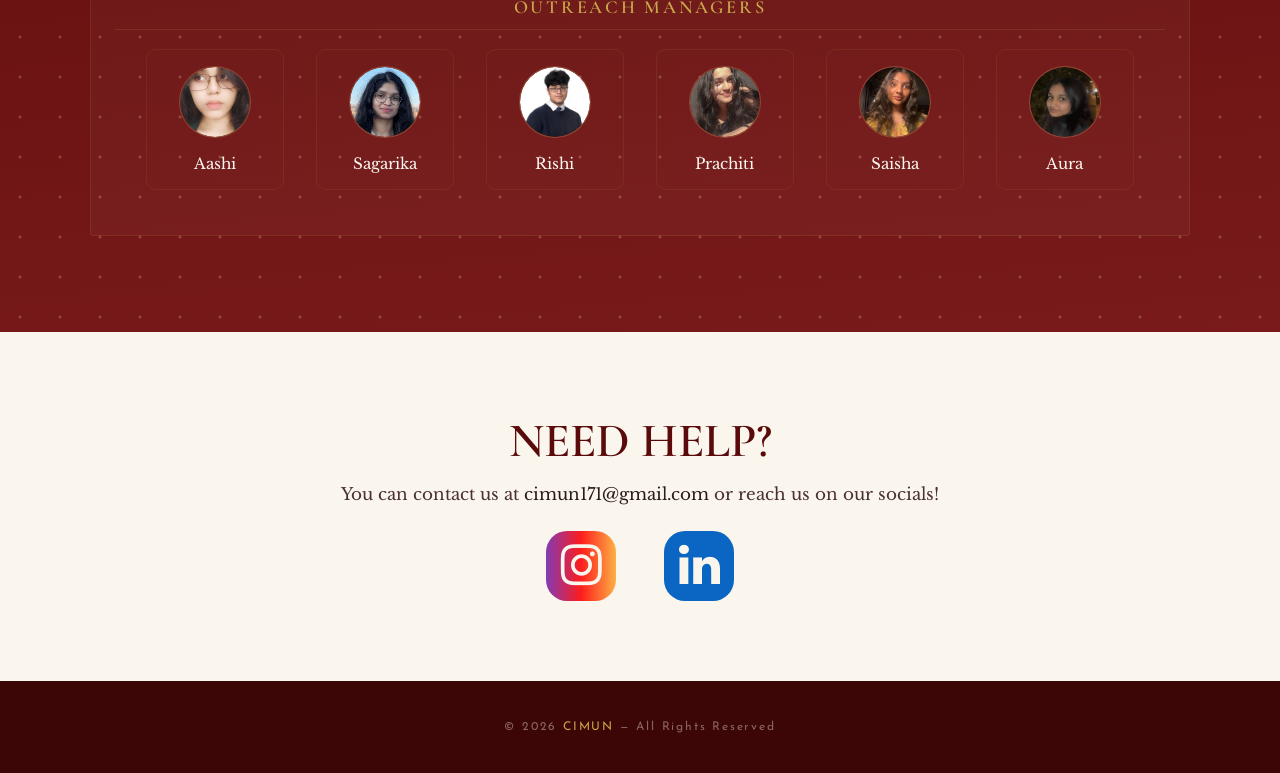
==== commit 79276518: "responsive huge responsive fix added social media links" ====
--- a/index.html
+++ b/index.html
@@ -30,7 +30,7 @@
       <li><a href="#about">About</a></li>
       <li><a href="/agendas.html">Agendas</a></li>
       <li><a href="#team">Team</a></li>
-      <li><a href="#contact">Contact Us</a></li>
+      <li><a href="#contact">Contact</a></li>
     </ul>
   </nav>
 
@@ -681,8 +681,8 @@
     <p>You can contact us at <a class="link-contact">cimun171@gmail.com</a> or reach us on our socials!</p>
   </div>
   <div class="socials">
-    <a href="#" class="fa fa-instagram fa-3x"></a>
-    <a href="#" class="fa fa-linkedin fa-3x"></a>
+    <a href="https://www.instagram.com/cimun_2026/" target="_blank" class="fa fa-instagram fa-3x"></a>
+    <a href="https://www.linkedin.com/company/ci-mun/" target="_blank" class="fa fa-linkedin fa-3x"></a>
   </div>
 </section>
 
--- a/css/main.css
+++ b/css/main.css
@@ -19,7 +19,7 @@
 
 /* ── NAVBAR ── */
 .navbar {
-position: relative;
+position: static;
 top: 0;
 left: 0;
 padding-bottom: 3rem;
@@ -48,7 +48,7 @@
 
 /* ── HERO ── */
 .hero{
-min-height:100vh;
+min-height: 100vh;
 display:flex;
 flex-direction:column;
 align-items:center;
@@ -322,8 +322,10 @@
 padding:2rem 1.5rem;
 width: 100%;
 display: flex; flex-direction: column;
-grid-row: 3;
+order: 1;
 grid-column: 1 / -1;
+
+
 }
 .outreach .dept-name{
 align-self: top;
@@ -341,8 +343,10 @@
 .outreach .managers {
     display: flex;
     flex-direction: row;
-    gap: 3rem;
+    gap: 2rem;
     justify-content: center;
+    flex-wrap: wrap;
+    width: 100%;
 }
 .outreach .member{
 cursor: pointer;
@@ -393,6 +397,7 @@
 .exec-card{flex:1 1 140px;max-width:160px;padding:1.5rem 1rem}
 .exec-card .photo-frame{width:80px;height:80px}
 .exec-card .name{font-size:1.05rem}
+.navbar ul{gap: 1rem}
 }
 
 /* infocard */
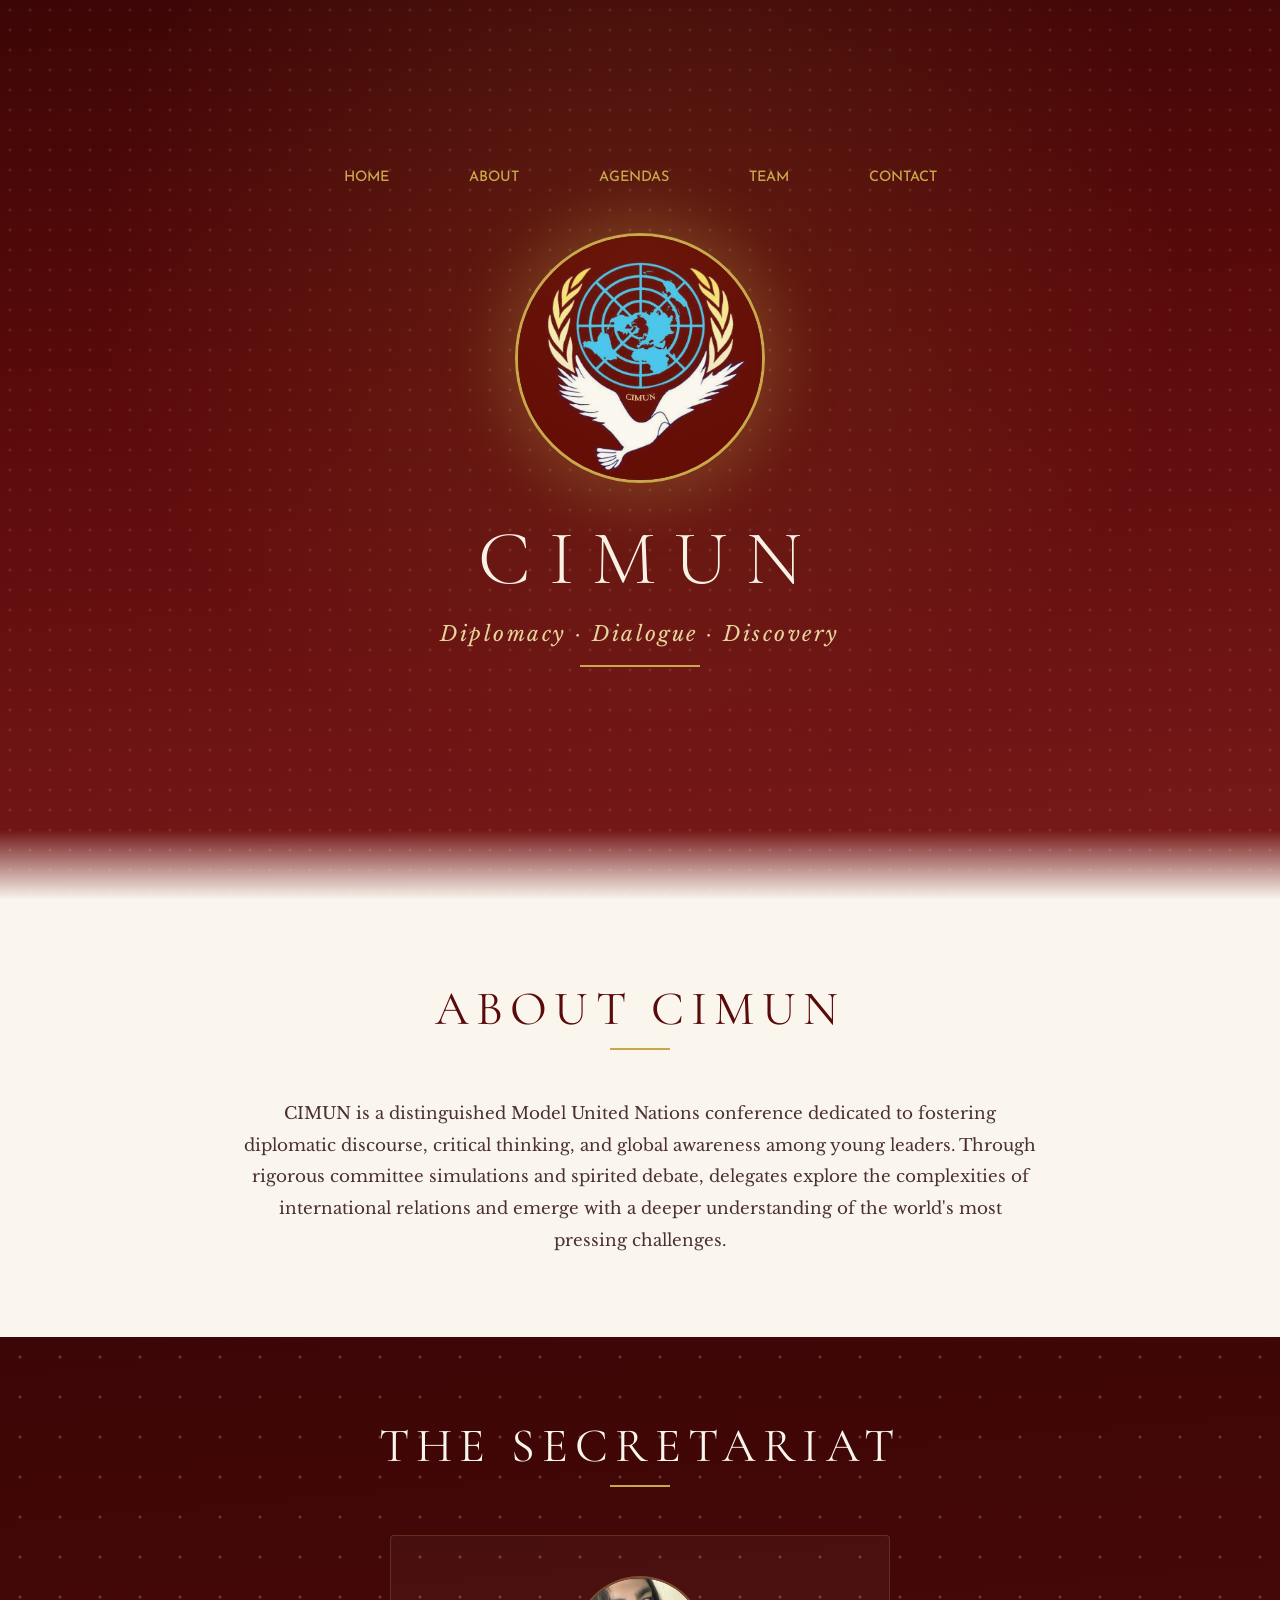
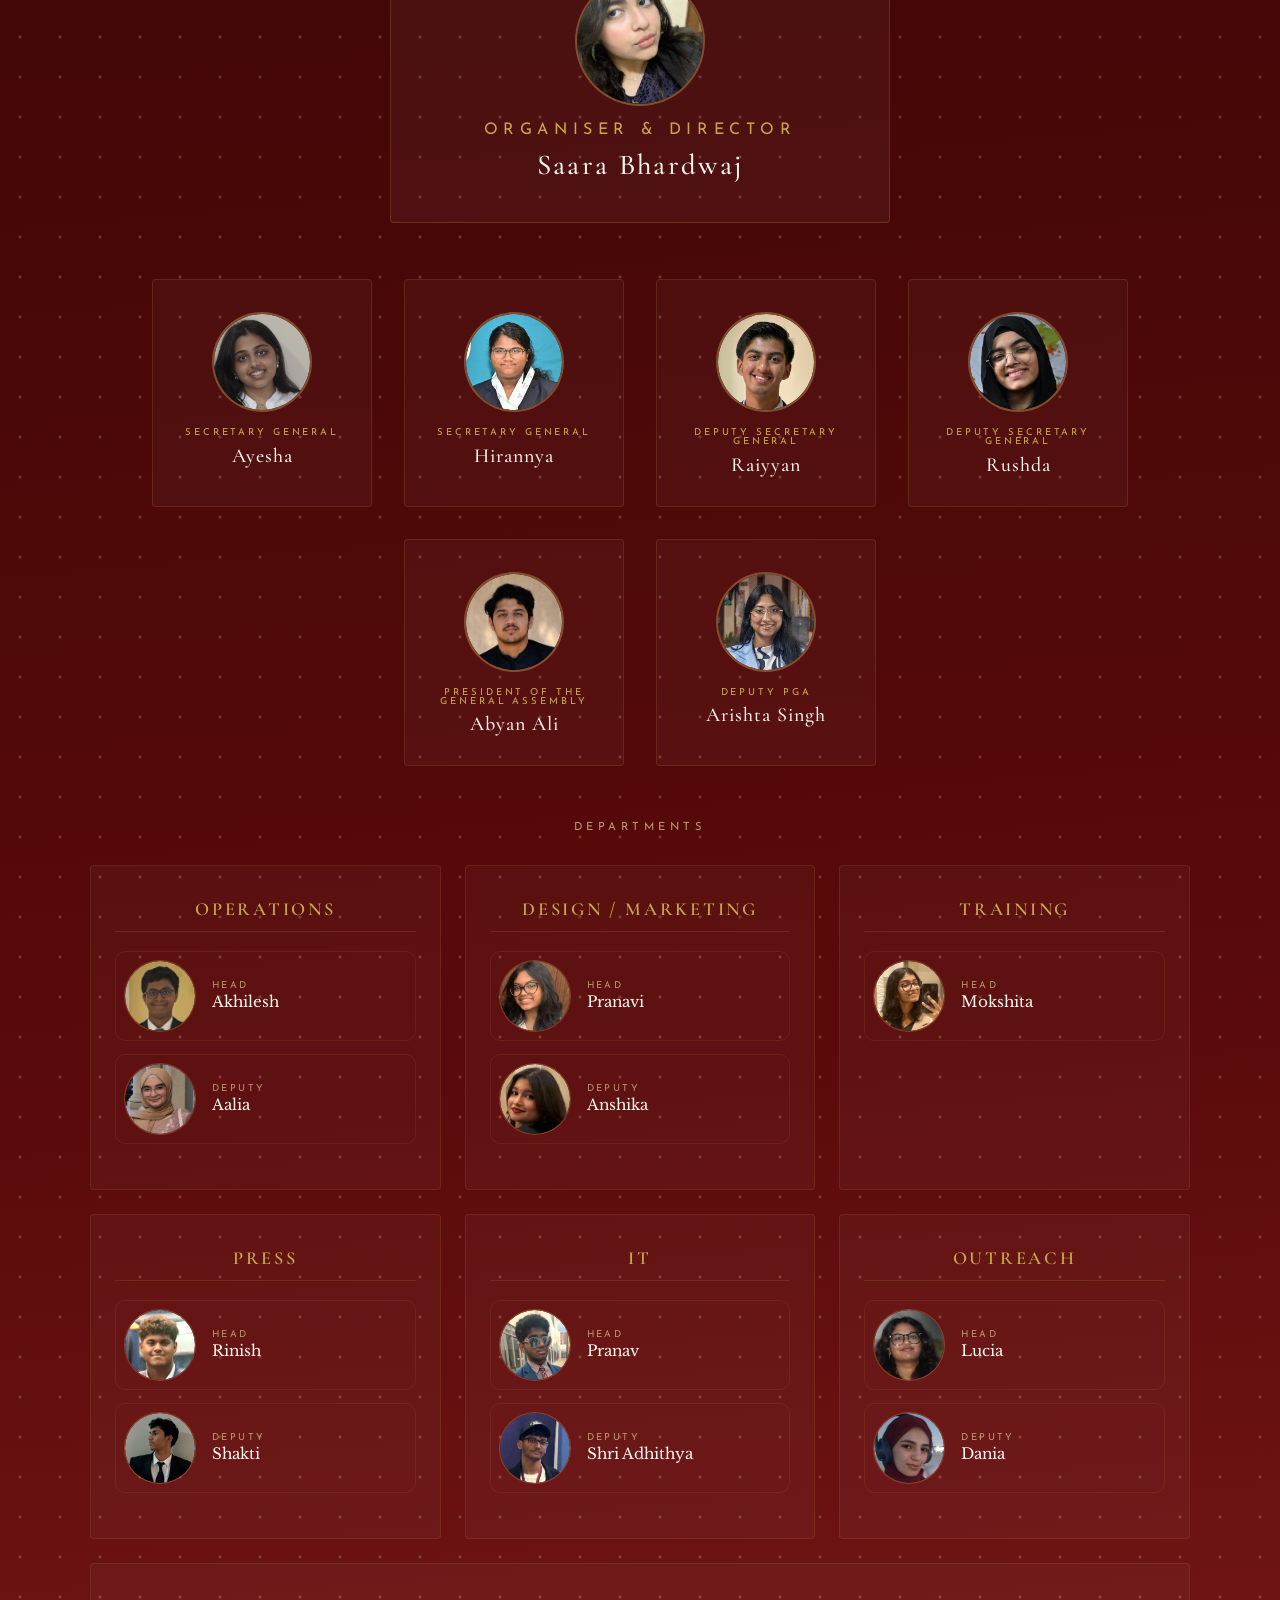
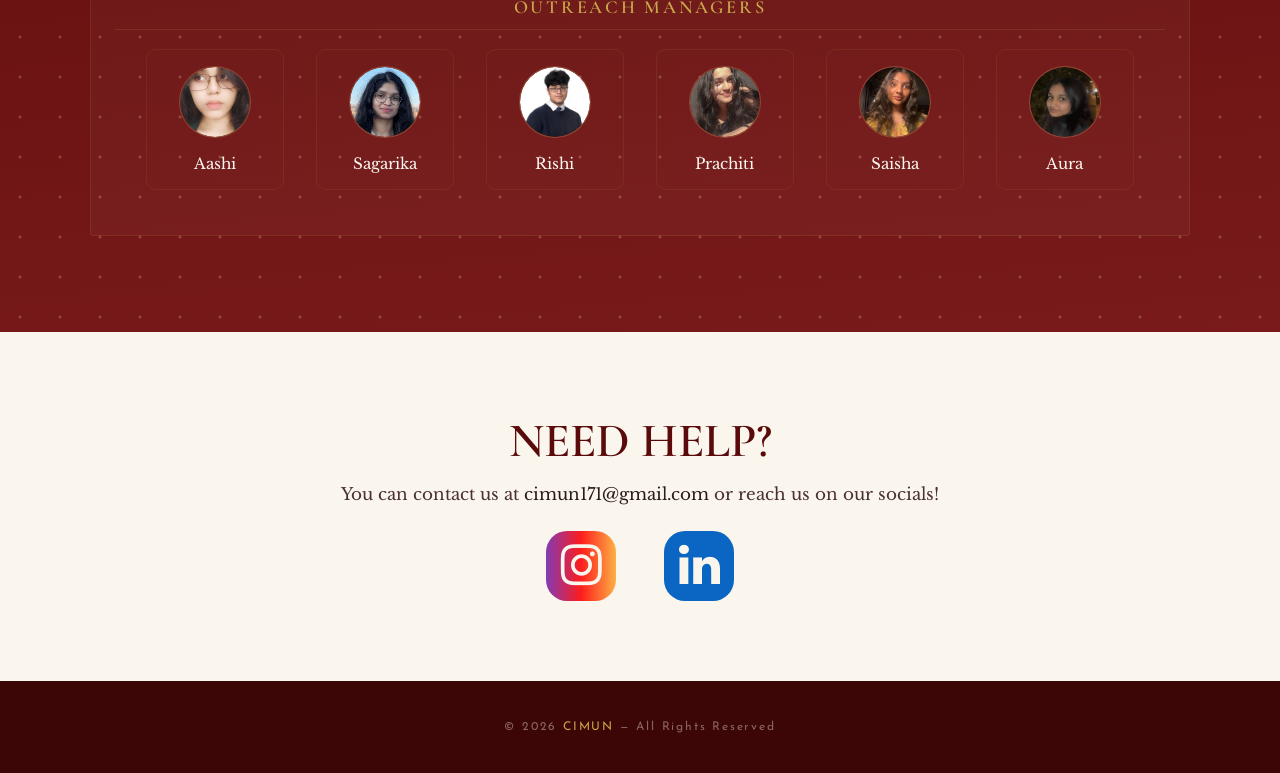
==== commit 2850607f: "fhopefully final" ====
--- a/index.html
+++ b/index.html
@@ -216,7 +216,7 @@
           <img src="images/ocmem/abyan.jpg" alt="Raiyyan" style="height: 100px; width: 100px; border-radius: 20%; object-fit: cover; margin-bottom: 1rem;">
           <div style="margin-left: 1.5rem; display: flex; flex-direction: column; justify-content: center;">
             <h2 style="color: var(--gold); text-transform: uppercase;font-family:'Josefin Sans',sans-serif;;letter-spacing:.05em">
-              Abyan
+              Abyan Ali Shah
             </h2>
             <p style="color: var(--light-gold); text-transform: uppercase;font-size:.7rem">
               President of the General Assembly
@@ -430,7 +430,7 @@
               <p class="role">Deputy Head of Press</p>
             </div>
           </div>
-          <p class="desc">Shakthi serves as the Deputy Head of Press, bringing a creative and refined visual style. His passion for photography drives him to create impactful and engaging visuals and plays a key role in shaping the overall media presence of CIMUN. Instagram: <a  class="link" href="https://www.instagram.com/shakthivisuals" target="_blank">@shakthivisuals</a>a></p>
+          <p class="desc">Shakthi serves as the Deputy Head of Press, bringing a creative and refined visual style. His passion for photography drives him to create impactful and engaging visuals and plays a key role in shaping the overall media presence of CIMUN. Instagram: <a  class="link" href="https://www.instagram.com/shakthivisuals" target="_blank">@shakthivisuals</a></p>
         </div>
       </div>
     </div>
@@ -457,7 +457,7 @@
               <p class="role">Head of IT</p>
             </div>
           </div>
-          <p class="desc"></p>
+          <p class="desc">Made this website ✌️</p>
         </div>
       </div>
       <div class="member" onclick="openPopup('shri')">
--- a/css/main.css
+++ b/css/main.css
@@ -398,6 +398,7 @@
 .exec-card .photo-frame{width:80px;height:80px}
 .exec-card .name{font-size:1.05rem}
 .navbar ul{gap: 1rem}
+.hero{min-height: 3vh;}
 }
 
 /* infocard */
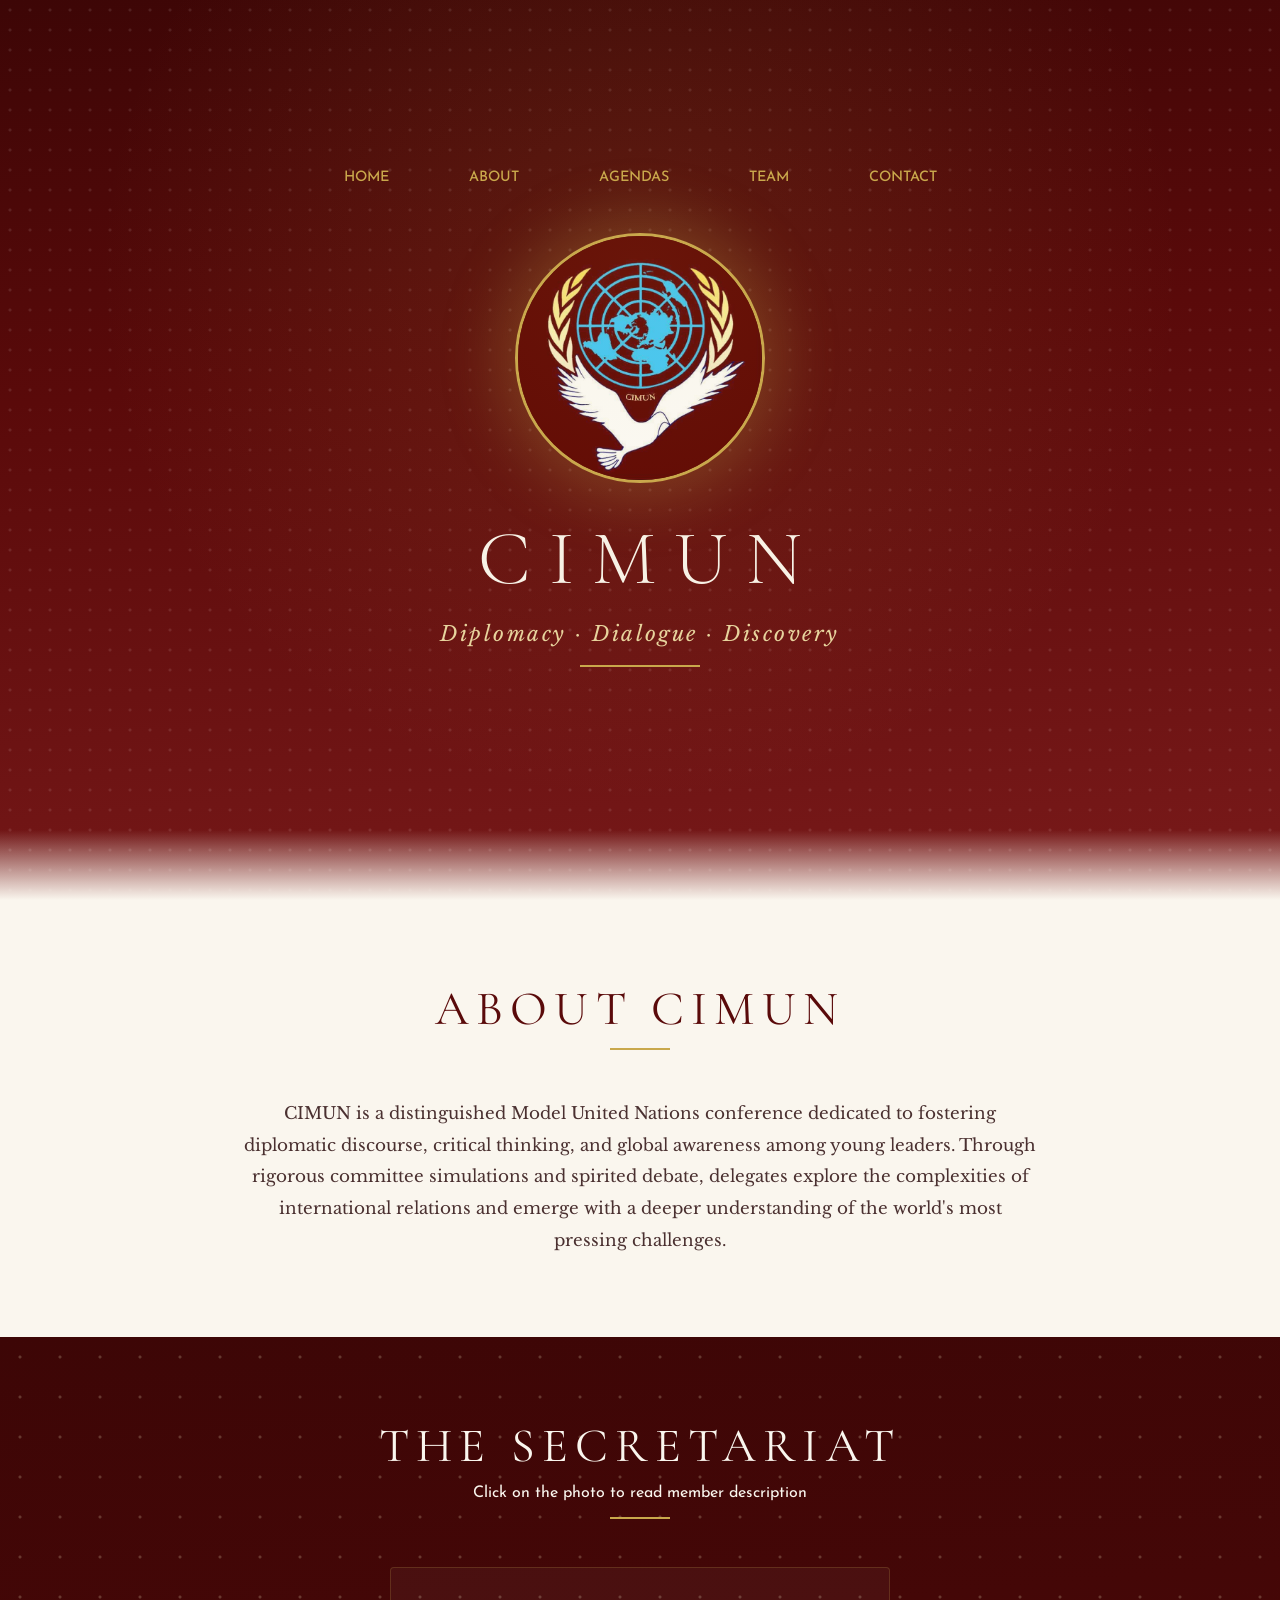
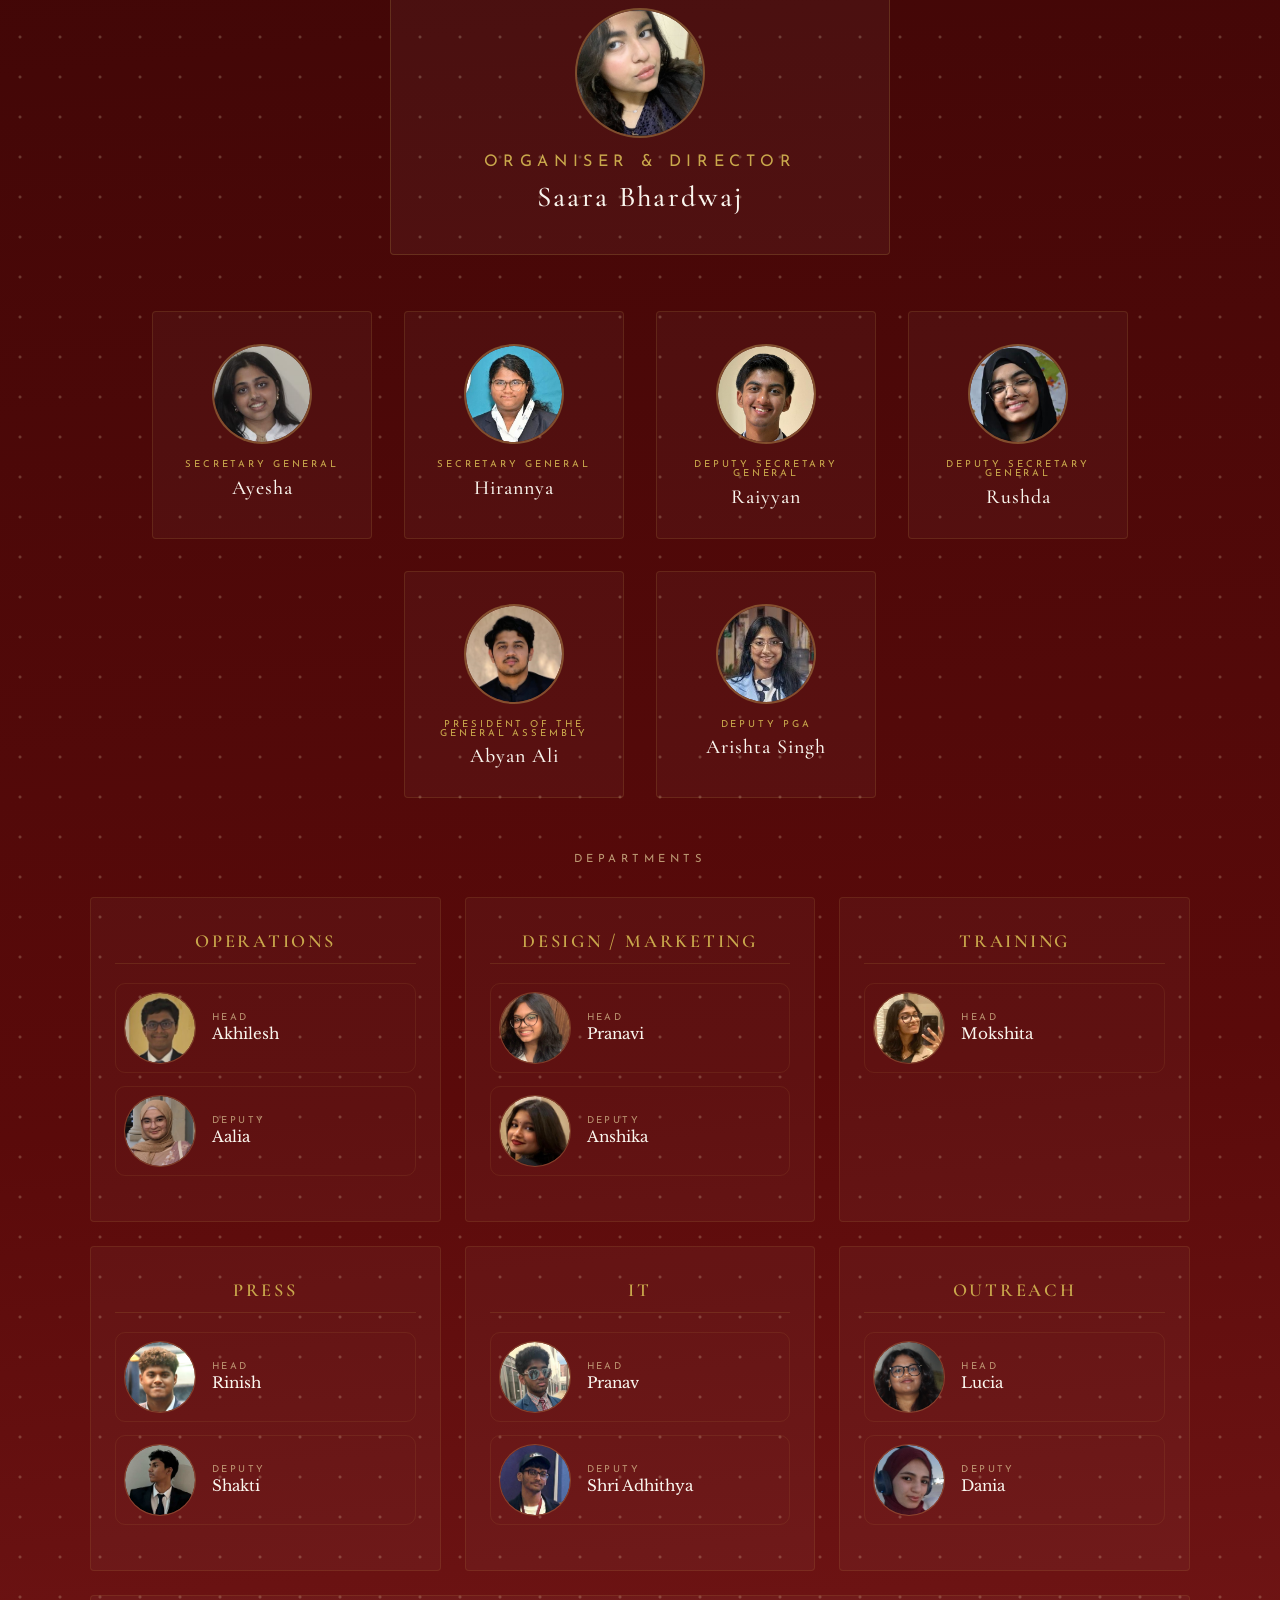
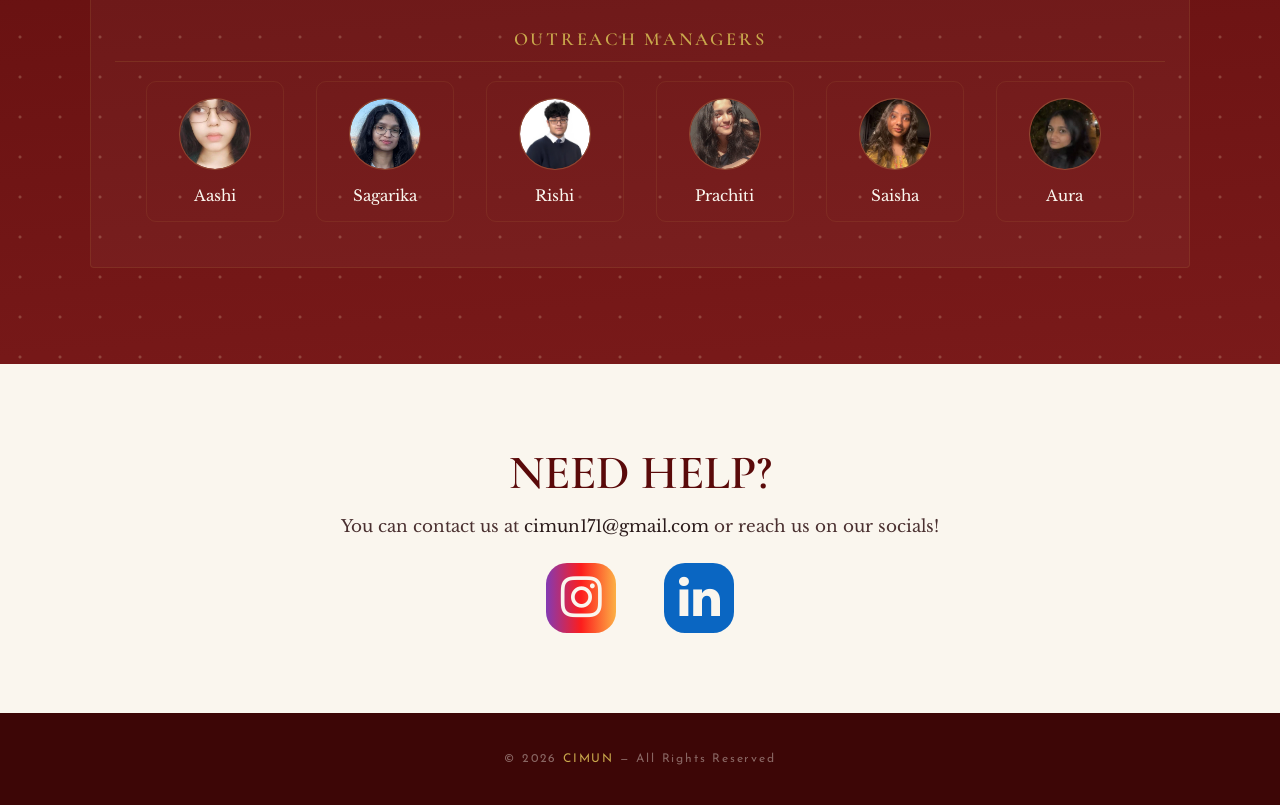
==== commit 7f28fa18: "hint" ====
--- a/index.html
+++ b/index.html
@@ -54,6 +54,7 @@
 <!-- ═══ TEAM ═══ -->
 <section class="team-section" id="team">
   <h2 class="section-title">The Secretariat</h2>
+  <p class="hint">Click on the photo to read member description</p>
   <div class="section-line" style="background:var(--gold)"></div>
 
   <!-- Director -->
--- a/css/main.css
+++ b/css/main.css
@@ -143,7 +143,7 @@
 padding:5rem 1.5rem 6rem;
 }
 .team-section .section-title{color:var(--text-light)}
-
+.team-section .hint{color:var(--cream);text-align: center;padding-bottom: 1rem;}
 /* ── PHOTO FRAMES ── */
 .photo-frame{
 width:110px;height:110px;
